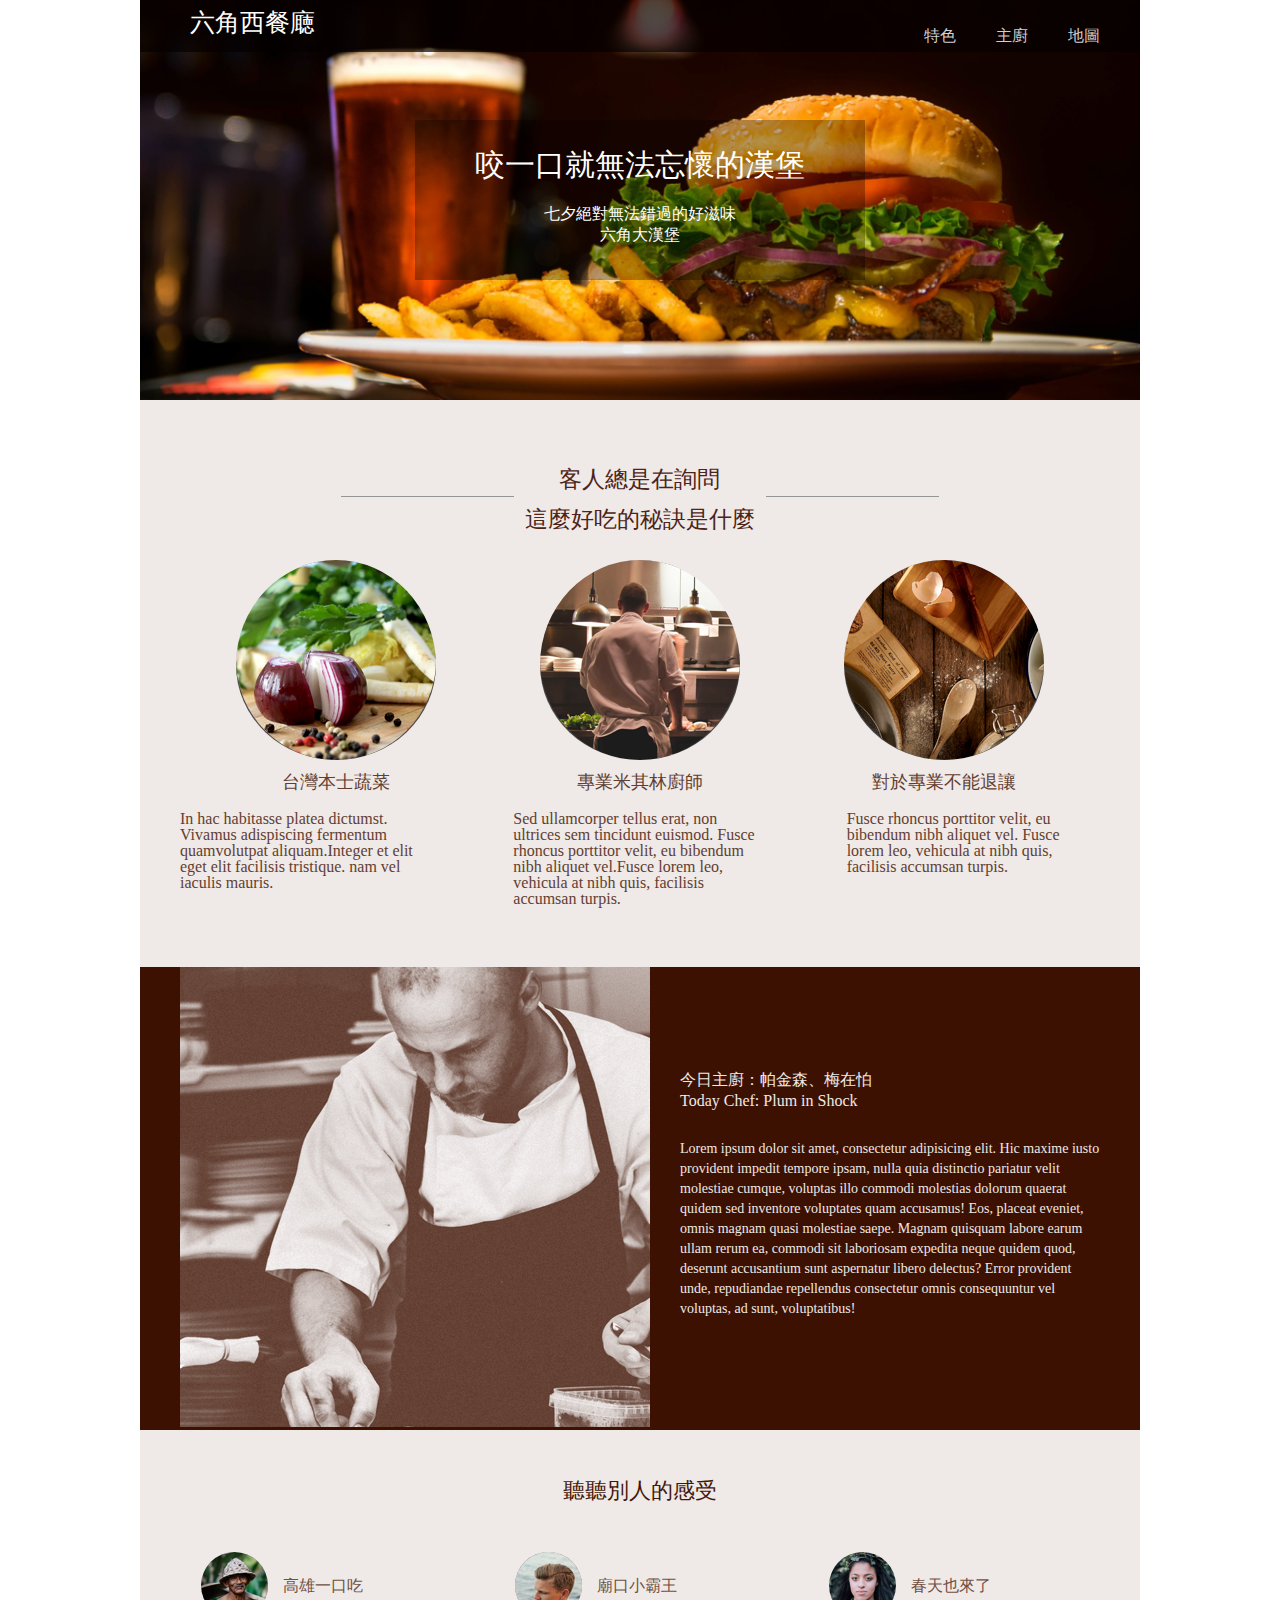
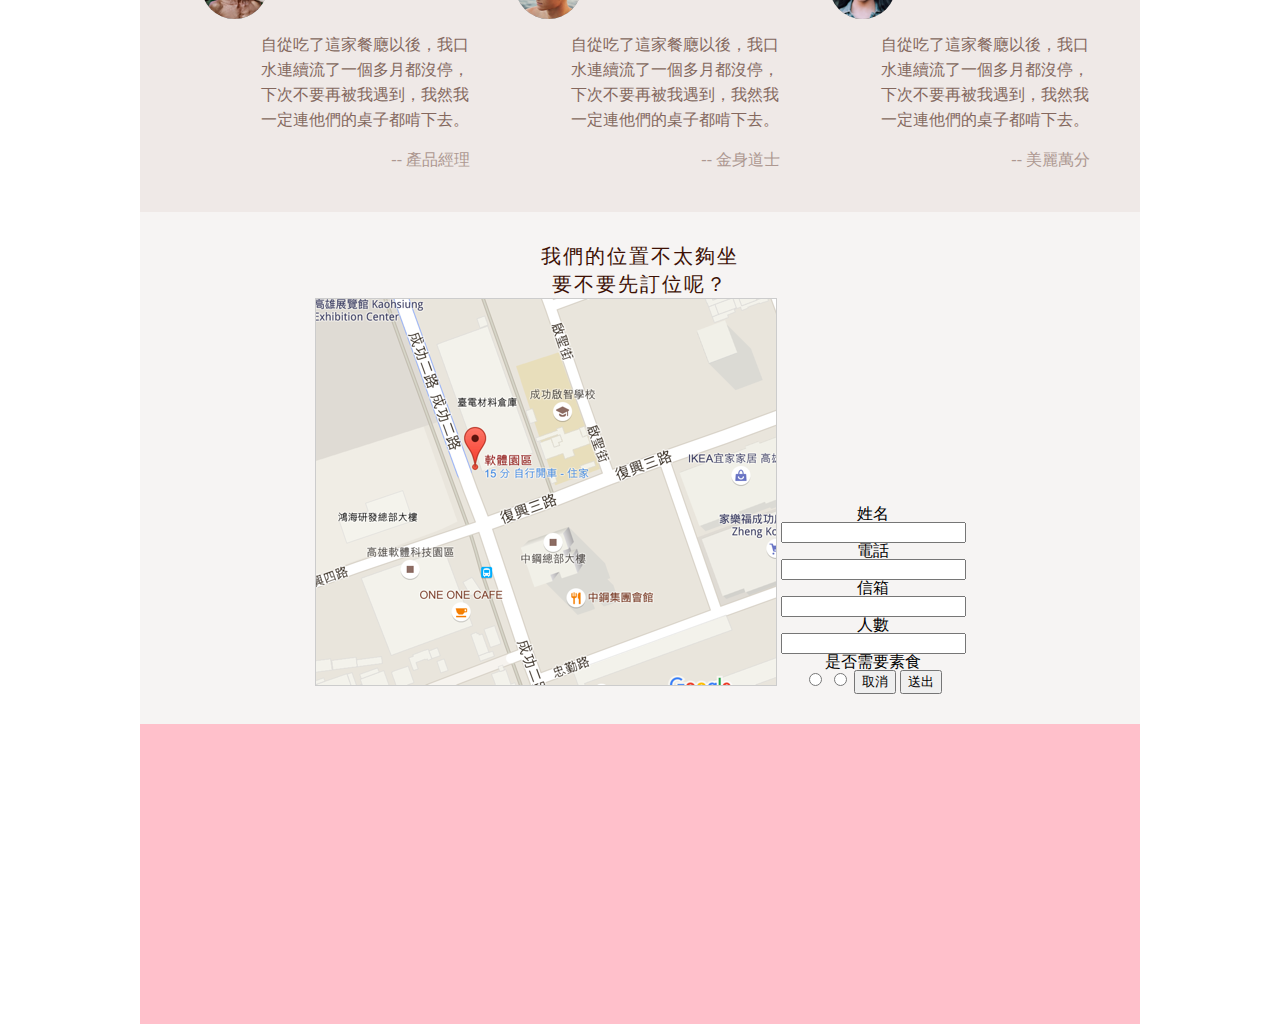
==== index.html @ 2ce4f066 ""index 80%"" ====
<!DOCTYPE html>
<html lang="en">
<head>
    <meta charset="UTF-8">
    <meta name="viewport" content="width=device-width, initial-scale=1.0">
    <meta http-equiv="X-UA-Compatible" content="ie=edge">
    <title>六角西餐廳</title>
    <link rel="stylesheet" href="css/style.css">
</head>
<body>
    <div class="wrap">
        <!--header-->
        <div class="header">
            <div class="topbar">
                <a class='logo' href="index.html">
                    六角西餐廰
                    <!--<img src="imgs/logo_w.png" alt="">-->
                    </a>
                <ul>
                    <li><a href="">特色</a></li>
                     <li><a href="">主廚</a></li>
                     <li><a href="">地圖</a></li>
                 </ul>
            </div>
            <img src="imgs/header_desktop.png" alt="">
            <div class="slogan">
                <h1>咬一口就無法忘懷的漢堡</h1>
                <br>
                <p>七夕絕對無法錯過的好滋味</p>
                <p>六角大漢堡</p>
            </div>
        </div>
        <!--features-->
        <div class="features">
        <div class="outside">
            <span class="border"></span>
            <span class="border title">
            <h2>客人總是在詢問<br>這麼好吃的秘訣是什麼</h2>
            </span>
            <span class="border"></span>
        </div>
            <div id="pics">
                <span class="pics">
                    <img src="imgs/feature_1.png" alt="">
                    <h3>台灣本士蔬菜</h3>
                </span>
                <span class="pics">
                    <img src="imgs/feature_2.png" alt="">
                    <h3>專業米其林廚師</h3> 
                </span>
                <span class="pics">
                    <img src="imgs/feature_3.png" alt="">
                    <h3>對於專業不能退讓</h3>
                </span>                                 
            </div>
            <span class="point">
                           <p>In hac habitasse platea dictumst.
                Vivamus adispiscing fermentum
                quamvolutpat aliquam.Integer et
                elit eget elit facilisis tristique. nam
                vel iaculis mauris.</p>
            </span>
            
            <span class="point">
                 <p>Sed ullamcorper tellus erat, non
                    ultrices sem tincidunt euismod.
                    Fusce rhoncus porttitor velit, eu
                    bibendum nibh aliquet vel.Fusce
                    lorem leo, vehicula at nibh quis,
                    facilisis accumsan turpis.</p>
            </span>
            
            <span class="point">
                <p>Fusce rhoncus porttitor velit, eu
                    bibendum nibh aliquet vel. Fusce
                    lorem leo, vehicula at nibh quis,
                    facilisis accumsan turpis.</p>
            </span>
        </div>
        <!--chef-->
        <div class="chef">
            <span class="pic">
                <img src="imgs/main_chef_brown.png" alt="">
            </span>
            <span class="text">
                <h3>今日主廚：帕金森、梅在怕</h3>
                <div>Today Chef: Plum in Shock</div>
                <p>Lorem ipsum dolor sit amet, consectetur adipisicing elit. Hic maxime iusto provident impedit tempore ipsam, nulla quia distinctio pariatur velit molestiae cumque, voluptas illo commodi molestias dolorum quaerat quidem sed inventore voluptates quam accusamus! Eos, placeat eveniet, omnis magnam quasi molestiae saepe. Magnam quisquam labore earum ullam rerum ea, commodi sit laboriosam expedita neque quidem quod, deserunt accusantium sunt aspernatur libero delectus? Error provident unde, repudiandae repellendus consectetur omnis consequuntur vel voluptas, ad sunt, voluptatibus!</p>
            </span>
        </div>
        <!--listen-->
        <div class="listen">
            <h3>聽聽別人的感受</h3>
            <span class="pics">
                <img src="imgs/avatar_1.png" alt="">
                <p>高雄一口吃</p>
            </span>
            <span class="pics">
                <img src="imgs/avatar_2.png" alt="">
                <p>廟口小霸王</p>
            </span>
            <span class="pics">
                <img src="imgs/avatar_3.png" alt="">
                <p>春天也來了</p>
            </span>
            <span class="text">
                自從吃了這家餐廰以後，我口水連續流了一個多月都沒停，下次不要再被我遇到，我然我一定連他們的桌子都啃下去。
                <p>-- 美麗萬分</p>
            </span>
            <span class="text">
                自從吃了這家餐廰以後，我口水連續流了一個多月都沒停，下次不要再被我遇到，我然我一定連他們的桌子都啃下去。
                <p>-- 金身道士</p>
            </span>
            <span class="text">
                自從吃了這家餐廰以後，我口水連續流了一個多月都沒停，下次不要再被我遇到，我然我一定連他們的桌子都啃下去。                
                <p>-- 產品經理</p>
            </span>
        </div>
        <!--info-->
        <div class="location">
            <h3>我們的位置不太夠坐<br>要不要先訂位呢？</h3>
            <span class="map">
                <img src="imgs/Map.png" alt="">
            </span>
            <span class="form">
                <form action="">
                    <p>姓名</p>
                    <input type="text" name="" id="">
                    <p>電話</p>
                    <input type="text" name="" id="">
                    <p>信箱</p>
                    <input type="text" name="" id="">
                    <p>人數</p>
                    <input type="text" name="" id="">
                    <p>是否需要素食</p>
                    <input type="radio" value="是">                                                            
                    <input type="radio" value="否">   
                    <input type="submit" value="取消">                                                                             
                    <input type="submit" value="送出">                                                         
                </form>
            </span>
        </div>
        <!--footer-->
        <div class="footer">

        </div>
    </div>
</body>
</html>
---- css/style.css ----
/* line 5, ../../../../../../Library/Ruby/Gems/2.0.0/gems/compass-core-1.1.0.alpha.3/stylesheets/compass/reset/_utilities.scss */
html, body, div, span, applet, object, iframe,
h1, h2, h3, h4, h5, h6, p, blockquote, pre,
a, abbr, acronym, address, big, cite, code,
del, dfn, em, img, ins, kbd, q, s, samp,
small, strike, strong, sub, sup, tt, var,
b, u, i, center,
dl, dt, dd, ol, ul, li,
fieldset, form, label, legend,
table, caption, tbody, tfoot, thead, tr, th, td,
article, aside, canvas, details, embed,
figure, figcaption, footer, header, hgroup,
menu, nav, output, ruby, section, summary,
time, mark, audio, video {
  margin: 0;
  padding: 0;
  border: 0;
  font: inherit;
  font-size: 100%;
  vertical-align: baseline;
}

/* line 22, ../../../../../../Library/Ruby/Gems/2.0.0/gems/compass-core-1.1.0.alpha.3/stylesheets/compass/reset/_utilities.scss */
html {
  line-height: 1;
}

/* line 24, ../../../../../../Library/Ruby/Gems/2.0.0/gems/compass-core-1.1.0.alpha.3/stylesheets/compass/reset/_utilities.scss */
ol, ul {
  list-style: none;
}

/* line 26, ../../../../../../Library/Ruby/Gems/2.0.0/gems/compass-core-1.1.0.alpha.3/stylesheets/compass/reset/_utilities.scss */
table {
  border-collapse: collapse;
  border-spacing: 0;
}

/* line 28, ../../../../../../Library/Ruby/Gems/2.0.0/gems/compass-core-1.1.0.alpha.3/stylesheets/compass/reset/_utilities.scss */
caption, th, td {
  text-align: left;
  font-weight: normal;
  vertical-align: middle;
}

/* line 30, ../../../../../../Library/Ruby/Gems/2.0.0/gems/compass-core-1.1.0.alpha.3/stylesheets/compass/reset/_utilities.scss */
q, blockquote {
  quotes: none;
}
/* line 103, ../../../../../../Library/Ruby/Gems/2.0.0/gems/compass-core-1.1.0.alpha.3/stylesheets/compass/reset/_utilities.scss */
q:before, q:after, blockquote:before, blockquote:after {
  content: "";
  content: none;
}

/* line 32, ../../../../../../Library/Ruby/Gems/2.0.0/gems/compass-core-1.1.0.alpha.3/stylesheets/compass/reset/_utilities.scss */
a img {
  border: none;
}

/* line 116, ../../../../../../Library/Ruby/Gems/2.0.0/gems/compass-core-1.1.0.alpha.3/stylesheets/compass/reset/_utilities.scss */
article, aside, details, figcaption, figure, footer, header, hgroup, main, menu, nav, section, summary {
  display: block;
}

/* line 14, ../scss/style.scss */
* {
  -webkit-box-sizing: border-box;
  -moz-box-sizing: border-box;
  box-sizing: border-box;
}

/* line 20, ../scss/style.scss */
a {
  text-decoration: none;
}

/* line 24, ../scss/style.scss */
.wrap {
  max-width: 1000px;
  height: 100%;
  margin: 0 auto;
}

/* line 30, ../scss/style.scss */
.header {
  display: block;
  position: relative;
  max-width: 100%;
  max-height: 400px;
  background: black;
  margin: 0 auto;
}
/* line 37, ../scss/style.scss */
.header img {
  max-width: 100%;
  max-height: 100%;
}
/* line 41, ../scss/style.scss */
.header .topbar {
  position: absolute;
  width: 100%;
  height: 52px;
  background: RGBA(6, 0, 0, 0.7);
}
/* line 47, ../scss/style.scss */
.header .logo {
  display: inline-block;
  color: white;
  font-size: 25px;
  padding-top: 10px;
  padding-left: 50px;
}
/* line 54, ../scss/style.scss */
.header .slogan {
  text-align: center;
  position: absolute;
  width: 45%;
  height: 40%;
  top: 0;
  right: 0;
  bottom: 0;
  left: 0;
  margin: auto;
  background: RGBA(6, 0, 0, 0.3);
  color: white;
}
/* line 66, ../scss/style.scss */
.header .slogan h1 {
  padding-top: 30px;
  padding-bottom: 10px;
  font-size: 30px;
}
/* line 71, ../scss/style.scss */
.header .slogan p {
  padding-bottom: 5px;
}
/* line 75, ../scss/style.scss */
.header ul {
  float: right;
}
/* line 77, ../scss/style.scss */
.header ul li {
  float: left;
  line-height: 52px;
  padding-top: 10px;
  padding-right: 40px;
}
/* line 82, ../scss/style.scss */
.header ul li a {
  color: RGBA(208, 207, 207, 1);
}
/* line 84, ../scss/style.scss */
.header ul li a:hover {
  transition: color 0.4s;
  color: white;
}

/* line 93, ../scss/style.scss */
.features {
  display: block;
  background: RGBA(239, 233, 231, 1);
  max-width: 1000px;
  width: 100%;
  padding: 10px 0;
  text-align: center;
  *zoom: 1;
}
/* line 101, ../scss/style.scss */
.features .outside {
  max-width: 100%;
  display: block;
}
/* line 105, ../scss/style.scss */
.features .border {
  display: inline-block;
  width: 17.3333%;
  border-bottom: solid 1px RGBA(148, 149, 149, 1);
  text-align: center;
  margin-bottom: 30px;
}
/* line 112, ../scss/style.scss */
.features .title {
  width: 24.3333%;
  border: solid 0px red;
  height: 30%;
  padding-top: 50px;
  margin-bottom: 0;
}
/* line 119, ../scss/style.scss */
.features h2 {
  line-height: 40px;
  font-size: 23px;
  color: RGBA(77, 36, 23, 1);
}
/* line 124, ../scss/style.scss */
.features #pics {
  display: inline-block;
  max-width: 100%;
  width: 100%;
  padding: 20px 0;
}
/* line 130, ../scss/style.scss */
.features .pics {
  display: inline-block;
  max-width: calc(100%/3);
  margin: 0 50px;
  font-size: 18px;
  color: RGBA(98, 62, 49, 1);
}
/* line 137, ../scss/style.scss */
.features .pics img {
  -webkit-border-radius: 100%;
  -moz-border-radius: 100%;
  border-radius: 100%;
  padding-bottom: 10px;
}
/* line 4, ../scss/style.scss */
.features:after, .features:before {
  content: "";
  display: table;
}
/* line 8, ../scss/style.scss */
.features:after {
  clear: both;
}
/* line 145, ../scss/style.scss */
.features .point {
  max-width: calc(100%/3);
  padding: 0 4%;
  float: left;
  color: RGBA(98, 62, 49, 1);
  text-align: left;
  margin-bottom: 50px;
}

/* line 155, ../scss/style.scss */
.chef {
  background: RGBA(61, 17, 1, 1);
  max-width: 100%;
}
/* line 159, ../scss/style.scss */
.chef .pic {
  display: inline-block;
  max-width: 50%;
}
/* line 162, ../scss/style.scss */
.chef .pic img {
  margin-left: 40px;
}
/* line 166, ../scss/style.scss */
.chef .text {
  color: RGBA(239, 233, 231, 1);
  float: right;
  max-width: 50%;
  padding: 100px 40px;
}
/* line 171, ../scss/style.scss */
.chef .text h3 {
  padding: 5px 0;
}
/* line 174, ../scss/style.scss */
.chef .text div {
  font-size: 16px;
  padding-bottom: 30px;
}
/* line 178, ../scss/style.scss */
.chef .text p {
  font-size: 14px;
  line-height: 20px;
}

/* line 184, ../scss/style.scss */
.listen {
  background-color: RGBA(239, 233, 231, 1);
  max-width: 100%;
  width: 100%;
  text-align: center;
  *zoom: 1;
}
/* line 189, ../scss/style.scss */
.listen h3 {
  color: RGBA(66, 23, 7, 1);
  font-size: 22px;
  text-align: center;
  padding: 50px 0;
}
/* line 195, ../scss/style.scss */
.listen .pics {
  display: inline-block;
  width: calc(93%/3);
  max-width: 100%;
  color: RGBA(112, 80, 68, 1);
  position: relative;
  text-align: left;
  padding-left: 30px;
}
/* line 203, ../scss/style.scss */
.listen .pics img {
  -webkit-border-radius: 100%;
  -moz-border-radius: 100%;
  border-radius: 100%;
}
/* line 208, ../scss/style.scss */
.listen .pics p {
  position: absolute;
  display: inline-block;
  line-height: 67px;
  padding-left: 15px;
}
/* line 4, ../scss/style.scss */
.listen:after, .listen:before {
  content: "";
  display: table;
}
/* line 8, ../scss/style.scss */
.listen:after {
  clear: both;
}
/* line 216, ../scss/style.scss */
.listen .text {
  max-width: calc(93%/3);
  padding: 0 5%;
  margin: 10px 0;
  float: right;
  line-height: 25px;
  color: RGBA(132, 104, 94, 1);
}
/* line 224, ../scss/style.scss */
.listen .text p {
  color: RGBA(173, 152, 145, 1);
  margin: 15px 0 30px 0;
  text-align: right;
}

/* line 231, ../scss/style.scss */
.location {
  text-align: center;
  background: RGBA(246, 244, 243, 1);
  max-width: 100%;
  width: 100%;
  padding: 30px 0;
}
/* line 237, ../scss/style.scss */
.location h3 {
  font-size: 20px;
  color: RGBA(61, 17, 5, 1);
  line-height: 28px;
  text-align: center;
  letter-spacing: 2px;
}
/* line 244, ../scss/style.scss */
.location span {
  max-width: calc(98%/2);
  display: inline-block;
}
/* line 251, ../scss/style.scss */
.location .form input[type="text"] {
  width: 100%;
}

/* line 256, ../scss/style.scss */
.footer {
  background: pink;
  max-width: 100%;
  height: 300px;
}
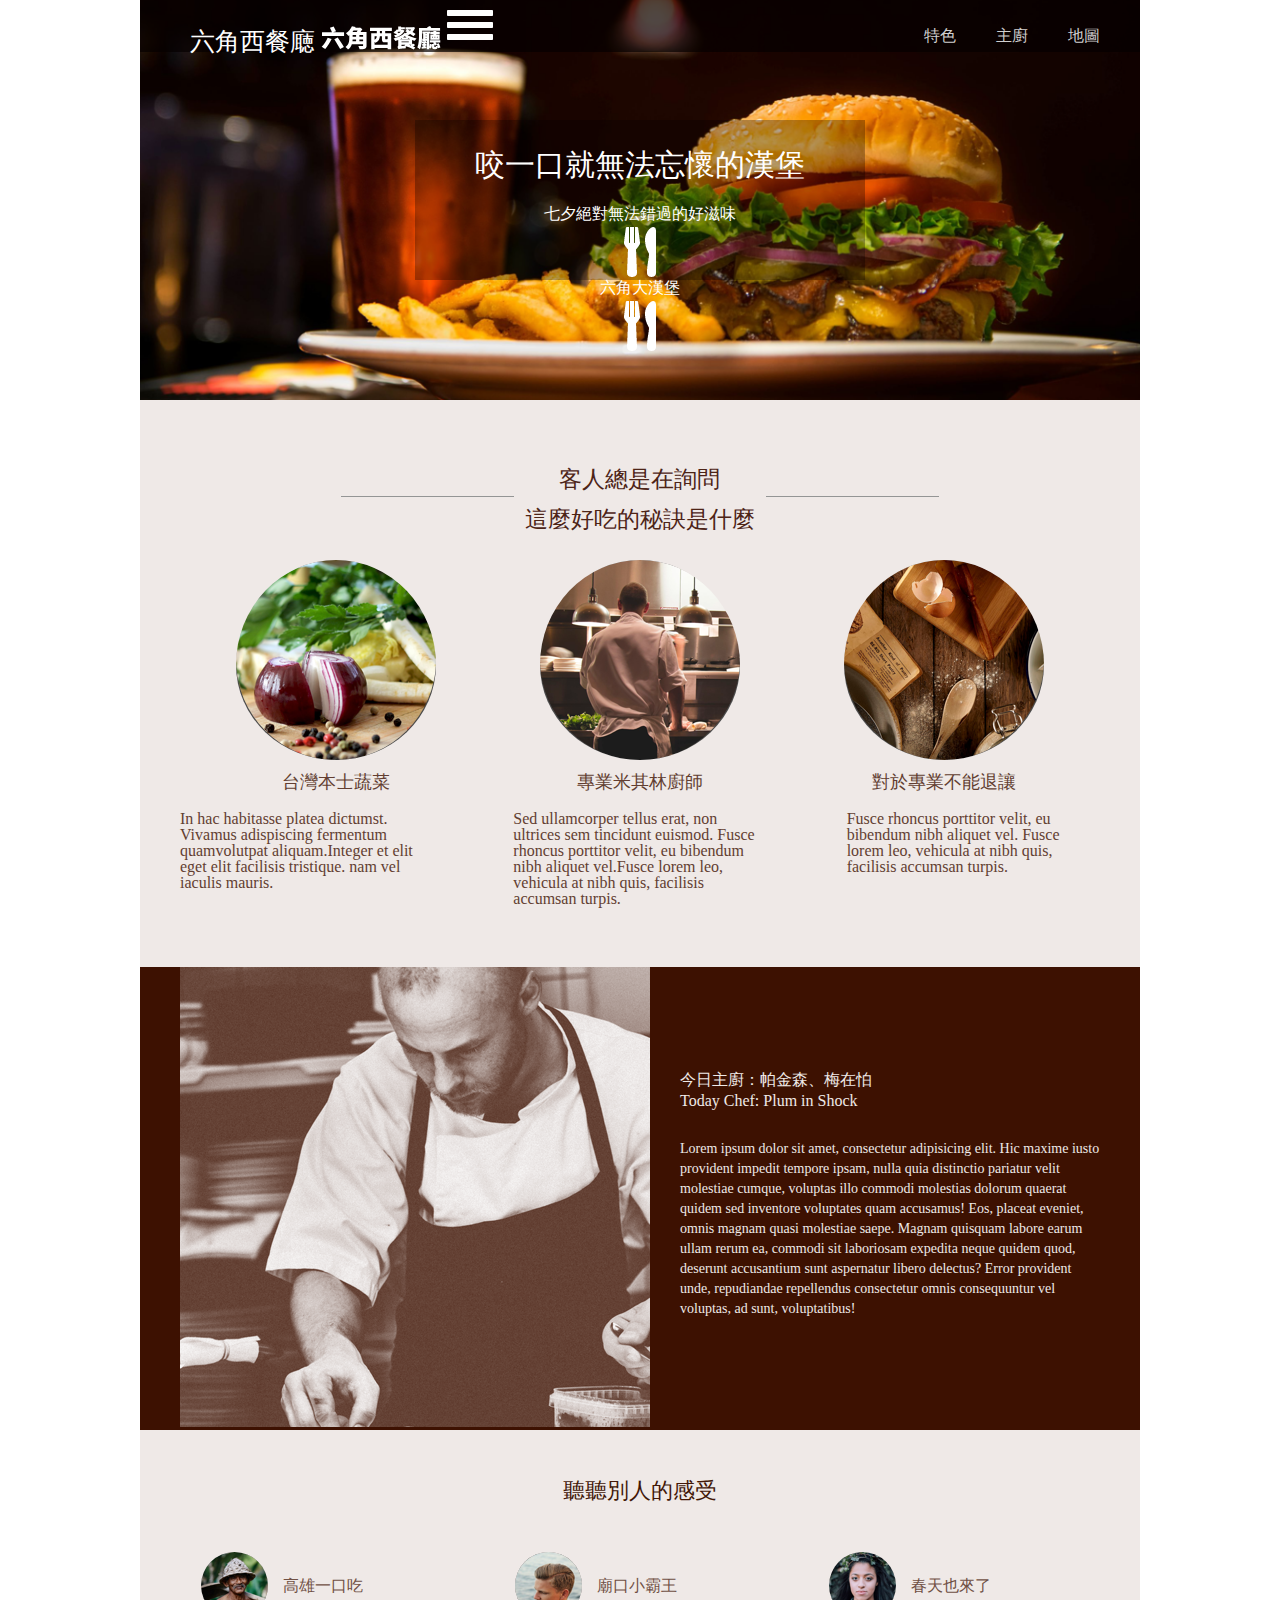
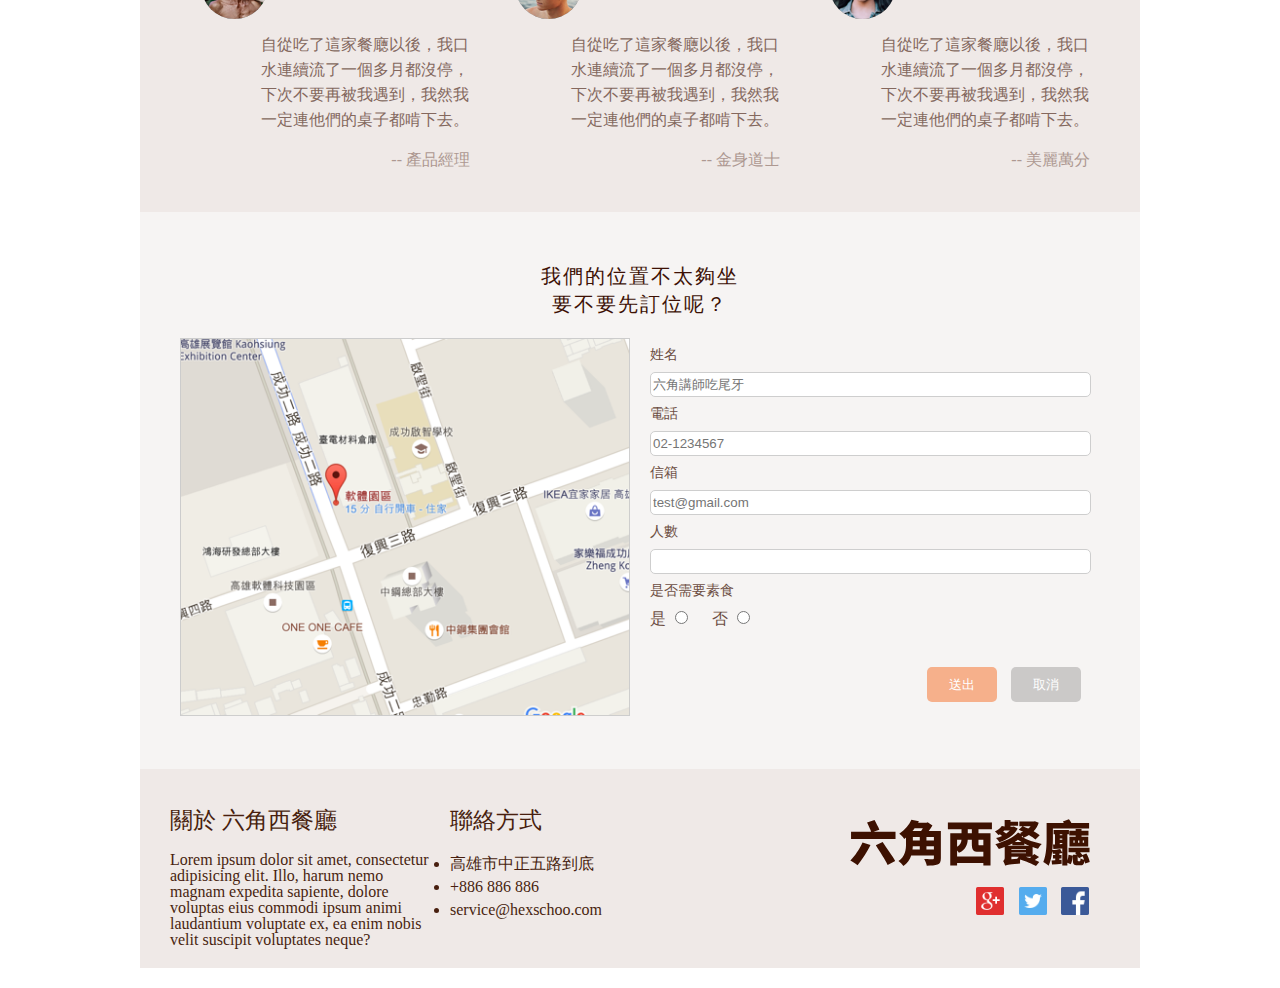
==== commit 81ccdbfc: "update" ====
--- a/index.html
+++ b/index.html
@@ -14,20 +14,23 @@
             <div class="topbar">
                 <a class='logo' href="index.html">
                     六角西餐廰
-                    <!--<img src="imgs/logo_w.png" alt="">-->
+                    <img src="imgs/logo_w(null).svg" alt="">
                     </a>
                 <ul>
                     <li><a href="">特色</a></li>
                      <li><a href="">主廚</a></li>
                      <li><a href="">地圖</a></li>
                  </ul>
+                 <img src="imgs/content.png" id="content" alt="">
             </div>
             <img src="imgs/header_desktop.png" alt="">
             <div class="slogan">
                 <h1>咬一口就無法忘懷的漢堡</h1>
                 <br>
                 <p>七夕絕對無法錯過的好滋味</p>
+                <img class="fork"src="imgs/fork.png" alt="">
                 <p>六角大漢堡</p>
+                <img class="fork" src="imgs/fork.png" alt="">                
             </div>
         </div>
         <!--features-->
@@ -125,24 +128,46 @@
             <span class="form">
                 <form action="">
                     <p>姓名</p>
-                    <input type="text" name="" id="">
+                    <input type="text" name="" id="" placeholder="六角講師吃尾牙">
                     <p>電話</p>
-                    <input type="text" name="" id="">
+                    <input type="text" name="" id="" placeholder="02-1234567">
                     <p>信箱</p>
-                    <input type="text" name="" id="">
+                    <input type="text" name="" id="" placeholder="test@gmail.com">
                     <p>人數</p>
                     <input type="text" name="" id="">
                     <p>是否需要素食</p>
-                    <input type="radio" value="是">                                                            
-                    <input type="radio" value="否">   
-                    <input type="submit" value="取消">                                                                             
-                    <input type="submit" value="送出">                                                         
+                    <label for="radio">是</label>                                                                              
+                    <input type="radio" value="1">  
+                    <label for="radio">否</label>                                                                              
+                    <input type="radio" value="0">
+                    <br>
+                    <div>
+                        <input type="submit" class="orange" value="送出">                                                                             
+                        <input type="submit" class="gray" value="取消"> 
+                    </div>                                                        
                 </form>
             </span>
         </div>
         <!--footer-->
         <div class="footer">
-
+            <span id="about">
+                <h3>關於 六角西餐廳</h3>
+                Lorem ipsum dolor sit amet, consectetur adipisicing elit. Illo, harum nemo magnam expedita sapiente, dolore voluptas eius commodi ipsum animi laudantium voluptate ex, ea enim nobis velit suscipit voluptates neque?                
+            </span>
+            <span id="contact">
+                <h3>聯絡方式</h3>    
+                <ul>
+                    <li>高雄市中正五路到底</li>
+                    <li>+886 886 886</li>
+                    <li>service@hexschoo.com</li>
+                </ul>            
+            </span>
+            <span id="f_logo">
+                <img class="f_logo" src="imgs/logo_l@svg.svg" alt="">
+                <img id="google" src="imgs/google.png" alt="">                
+                <img id="twitter" src="imgs/twitter.png" alt="">
+                <img id="facebook" src="imgs/facebook.png" alt="">                
+            </span>
         </div>
     </div>
 </body>
--- a/css/style.css
+++ b/css/style.css
@@ -100,7 +100,7 @@
 .header .topbar {
   position: absolute;
   width: 100%;
-  height: 52px;
+  max-height: 52px;
   background: RGBA(6, 0, 0, 0.7);
 }
 /* line 47, ../scss/style.scss */
@@ -116,7 +116,7 @@
   text-align: center;
   position: absolute;
   width: 45%;
-  height: 40%;
+  max-height: 40%;
   top: 0;
   right: 0;
   bottom: 0;
@@ -135,28 +135,58 @@
 .header .slogan p {
   padding-bottom: 5px;
 }
-/* line 75, ../scss/style.scss */
+/* line 74, ../scss/style.scss */
+.header .slogan .fork {
+  display: inline-block;
+  max-width: 100%;
+}
+/* line 79, ../scss/style.scss */
 .header ul {
   float: right;
 }
-/* line 77, ../scss/style.scss */
+/* line 81, ../scss/style.scss */
 .header ul li {
   float: left;
   line-height: 52px;
   padding-top: 10px;
   padding-right: 40px;
 }
-/* line 82, ../scss/style.scss */
+/* line 86, ../scss/style.scss */
 .header ul li a {
   color: RGBA(208, 207, 207, 1);
 }
-/* line 84, ../scss/style.scss */
+/* line 88, ../scss/style.scss */
 .header ul li a:hover {
   transition: color 0.4s;
   color: white;
 }
 
-/* line 93, ../scss/style.scss */
+@media (max-width: 767px) {
+  /* line 100, ../scss/style.scss */
+  .header .slogan p {
+    display: none;
+  }
+  /* line 103, ../scss/style.scss */
+  .header .slogan h1 {
+    font-size: 28px;
+  }
+}
+@media (max-width: 500px) {
+  /* line 112, ../scss/style.scss */
+  .header .slogan {
+    display: none;
+  }
+  /* line 115, ../scss/style.scss */
+  .header .logo {
+    padding-left: 5px;
+  }
+  /* line 118, ../scss/style.scss */
+  .header ul {
+    display: none;
+    overflow: hidden;
+  }
+}
+/* line 126, ../scss/style.scss */
 .features {
   display: block;
   background: RGBA(239, 233, 231, 1);
@@ -166,12 +196,12 @@
   text-align: center;
   *zoom: 1;
 }
-/* line 101, ../scss/style.scss */
+/* line 134, ../scss/style.scss */
 .features .outside {
   max-width: 100%;
   display: block;
 }
-/* line 105, ../scss/style.scss */
+/* line 138, ../scss/style.scss */
 .features .border {
   display: inline-block;
   width: 17.3333%;
@@ -179,7 +209,7 @@
   text-align: center;
   margin-bottom: 30px;
 }
-/* line 112, ../scss/style.scss */
+/* line 145, ../scss/style.scss */
 .features .title {
   width: 24.3333%;
   border: solid 0px red;
@@ -187,20 +217,20 @@
   padding-top: 50px;
   margin-bottom: 0;
 }
-/* line 119, ../scss/style.scss */
+/* line 152, ../scss/style.scss */
 .features h2 {
   line-height: 40px;
   font-size: 23px;
   color: RGBA(77, 36, 23, 1);
 }
-/* line 124, ../scss/style.scss */
+/* line 157, ../scss/style.scss */
 .features #pics {
   display: inline-block;
   max-width: 100%;
   width: 100%;
   padding: 20px 0;
 }
-/* line 130, ../scss/style.scss */
+/* line 163, ../scss/style.scss */
 .features .pics {
   display: inline-block;
   max-width: calc(100%/3);
@@ -208,7 +238,7 @@
   font-size: 18px;
   color: RGBA(98, 62, 49, 1);
 }
-/* line 137, ../scss/style.scss */
+/* line 170, ../scss/style.scss */
 .features .pics img {
   -webkit-border-radius: 100%;
   -moz-border-radius: 100%;
@@ -224,7 +254,7 @@
 .features:after {
   clear: both;
 }
-/* line 145, ../scss/style.scss */
+/* line 178, ../scss/style.scss */
 .features .point {
   max-width: calc(100%/3);
   padding: 0 4%;
@@ -234,43 +264,43 @@
   margin-bottom: 50px;
 }
 
-/* line 155, ../scss/style.scss */
+/* line 188, ../scss/style.scss */
 .chef {
   background: RGBA(61, 17, 1, 1);
   max-width: 100%;
 }
-/* line 159, ../scss/style.scss */
+/* line 192, ../scss/style.scss */
 .chef .pic {
   display: inline-block;
   max-width: 50%;
 }
-/* line 162, ../scss/style.scss */
+/* line 195, ../scss/style.scss */
 .chef .pic img {
   margin-left: 40px;
 }
-/* line 166, ../scss/style.scss */
+/* line 199, ../scss/style.scss */
 .chef .text {
   color: RGBA(239, 233, 231, 1);
   float: right;
   max-width: 50%;
   padding: 100px 40px;
 }
-/* line 171, ../scss/style.scss */
+/* line 204, ../scss/style.scss */
 .chef .text h3 {
   padding: 5px 0;
 }
-/* line 174, ../scss/style.scss */
+/* line 207, ../scss/style.scss */
 .chef .text div {
   font-size: 16px;
   padding-bottom: 30px;
 }
-/* line 178, ../scss/style.scss */
+/* line 211, ../scss/style.scss */
 .chef .text p {
   font-size: 14px;
   line-height: 20px;
 }
 
-/* line 184, ../scss/style.scss */
+/* line 217, ../scss/style.scss */
 .listen {
   background-color: RGBA(239, 233, 231, 1);
   max-width: 100%;
@@ -278,14 +308,14 @@
   text-align: center;
   *zoom: 1;
 }
-/* line 189, ../scss/style.scss */
+/* line 222, ../scss/style.scss */
 .listen h3 {
   color: RGBA(66, 23, 7, 1);
   font-size: 22px;
   text-align: center;
   padding: 50px 0;
 }
-/* line 195, ../scss/style.scss */
+/* line 228, ../scss/style.scss */
 .listen .pics {
   display: inline-block;
   width: calc(93%/3);
@@ -295,13 +325,13 @@
   text-align: left;
   padding-left: 30px;
 }
-/* line 203, ../scss/style.scss */
+/* line 236, ../scss/style.scss */
 .listen .pics img {
   -webkit-border-radius: 100%;
   -moz-border-radius: 100%;
   border-radius: 100%;
 }
-/* line 208, ../scss/style.scss */
+/* line 241, ../scss/style.scss */
 .listen .pics p {
   position: absolute;
   display: inline-block;
@@ -317,7 +347,7 @@
 .listen:after {
   clear: both;
 }
-/* line 216, ../scss/style.scss */
+/* line 249, ../scss/style.scss */
 .listen .text {
   max-width: calc(93%/3);
   padding: 0 5%;
@@ -326,42 +356,184 @@
   line-height: 25px;
   color: RGBA(132, 104, 94, 1);
 }
-/* line 224, ../scss/style.scss */
+/* line 257, ../scss/style.scss */
 .listen .text p {
   color: RGBA(173, 152, 145, 1);
   margin: 15px 0 30px 0;
   text-align: right;
 }
 
-/* line 231, ../scss/style.scss */
+/* line 264, ../scss/style.scss */
 .location {
   text-align: center;
   background: RGBA(246, 244, 243, 1);
-  max-width: 100%;
+  max-width: 1000px;
   width: 100%;
-  padding: 30px 0;
-}
-/* line 237, ../scss/style.scss */
+  padding: 50px 0;
+}
+/* line 270, ../scss/style.scss */
 .location h3 {
   font-size: 20px;
   color: RGBA(61, 17, 5, 1);
   line-height: 28px;
   text-align: center;
   letter-spacing: 2px;
-}
-/* line 244, ../scss/style.scss */
+  padding-bottom: 20px;
+}
+/* line 278, ../scss/style.scss */
 .location span {
   max-width: calc(98%/2);
   display: inline-block;
-}
-/* line 251, ../scss/style.scss */
+  *zoom: 1;
+}
+/* line 4, ../scss/style.scss */
+.location span:after, .location span:before {
+  content: "";
+  display: table;
+}
+/* line 8, ../scss/style.scss */
+.location span:after {
+  clear: both;
+}
+/* line 283, ../scss/style.scss */
+.location img {
+  max-width: 100%;
+  padding-left: 30px;
+  padding-right: 10px;
+}
+/* line 288, ../scss/style.scss */
+.location .form {
+  width: 90%;
+  text-align: left;
+  float: right;
+  color: RGBA(108, 77, 66, 1);
+}
+/* line 293, ../scss/style.scss */
+.location .form p {
+  padding: 10px 0;
+  font-size: 14px;
+}
+/* line 297, ../scss/style.scss */
 .location .form input[type="text"] {
-  width: 100%;
-}
-
-/* line 256, ../scss/style.scss */
+  display: block;
+  width: 90%;
+  height: 25px;
+  border: 1px solid RGBA(206, 206, 206, 1);
+  border-radius: 5px;
+}
+/* line 304, ../scss/style.scss */
+.location .form input[type="submit"] {
+  width: 70px;
+  height: 35px;
+  cursor: pointer;
+  margin-right: 10px;
+  margin-top: 40px;
+  color: white;
+  border: none;
+  border-radius: 5px;
+}
+/* line 315, ../scss/style.scss */
+.location .form input[type="radio"] {
+  margin-right: 20px;
+}
+/* line 318, ../scss/style.scss */
+.location .form .orange {
+  background-color: RGBA(245, 108, 35, 0.5);
+  margin-right: 50px;
+}
+/* line 321, ../scss/style.scss */
+.location .form .orange:hover {
+  transition: background-color 1s;
+  background-color: RGBA(245, 108, 35, 1);
+}
+/* line 326, ../scss/style.scss */
+.location .form .gray {
+  background-color: RGBA(160, 158, 158, 0.5);
+}
+/* line 328, ../scss/style.scss */
+.location .form .gray:hover {
+  transition: background-color 1s;
+  background-color: RGBA(160, 158, 158, 1);
+}
+/* line 333, ../scss/style.scss */
+.location .form div {
+  width: 90%;
+  text-align: right;
+}
+
+/* line 339, ../scss/style.scss */
 .footer {
-  background: pink;
-  max-width: 100%;
-  height: 300px;
-}
+  background: RGBA(239, 233, 231, 1);
+  max-width: 100%;
+  margin-bottom: 20px;
+  *zoom: 1;
+}
+/* line 4, ../scss/style.scss */
+.footer:after, .footer:before {
+  content: "";
+  display: table;
+}
+/* line 8, ../scss/style.scss */
+.footer:after {
+  clear: both;
+}
+/* line 344, ../scss/style.scss */
+.footer span {
+  color: RGBA(72, 31, 15, 1);
+  display: inline-block;
+  padding: 20px 10px;
+}
+/* line 349, ../scss/style.scss */
+.footer #about {
+  float: left;
+  width: 30%;
+  padding-left: 30px;
+}
+/* line 353, ../scss/style.scss */
+.footer #about h3 {
+  padding: 20px 0;
+  font-size: 23px;
+}
+/* line 358, ../scss/style.scss */
+.footer #contact {
+  float: left;
+  width: 17%;
+  line-height: 23px;
+}
+/* line 361, ../scss/style.scss */
+.footer #contact h3 {
+  padding: 20px 0;
+  font-size: 23px;
+}
+/* line 366, ../scss/style.scss */
+.footer #contact li {
+  list-style: disc;
+}
+/* line 370, ../scss/style.scss */
+.footer #f_logo {
+  float: right;
+  width: 30%;
+  font-size: 50px;
+  text-align: right;
+  padding-right: 50px;
+  padding-top: 50px;
+}
+/* line 377, ../scss/style.scss */
+.footer #f_logo h2 {
+  font-weight: 900;
+}
+/* line 380, ../scss/style.scss */
+.footer #f_logo .f_logo {
+  display: inline-block;
+  max-width: 100%;
+}
+/* line 384, ../scss/style.scss */
+.footer #f_logo #facebook, .footer #f_logo #twitter, .footer #f_logo #google {
+  width: 30px;
+  cursor: pointer;
+  border: solid 1px RGBA(239, 233, 231, 1);
+}
+/* line 389, ../scss/style.scss */
+.footer #f_logo #facebook:hover, .footer #f_logo #twitter:hover, .footer #f_logo #google:hover {
+  border: none;
+}
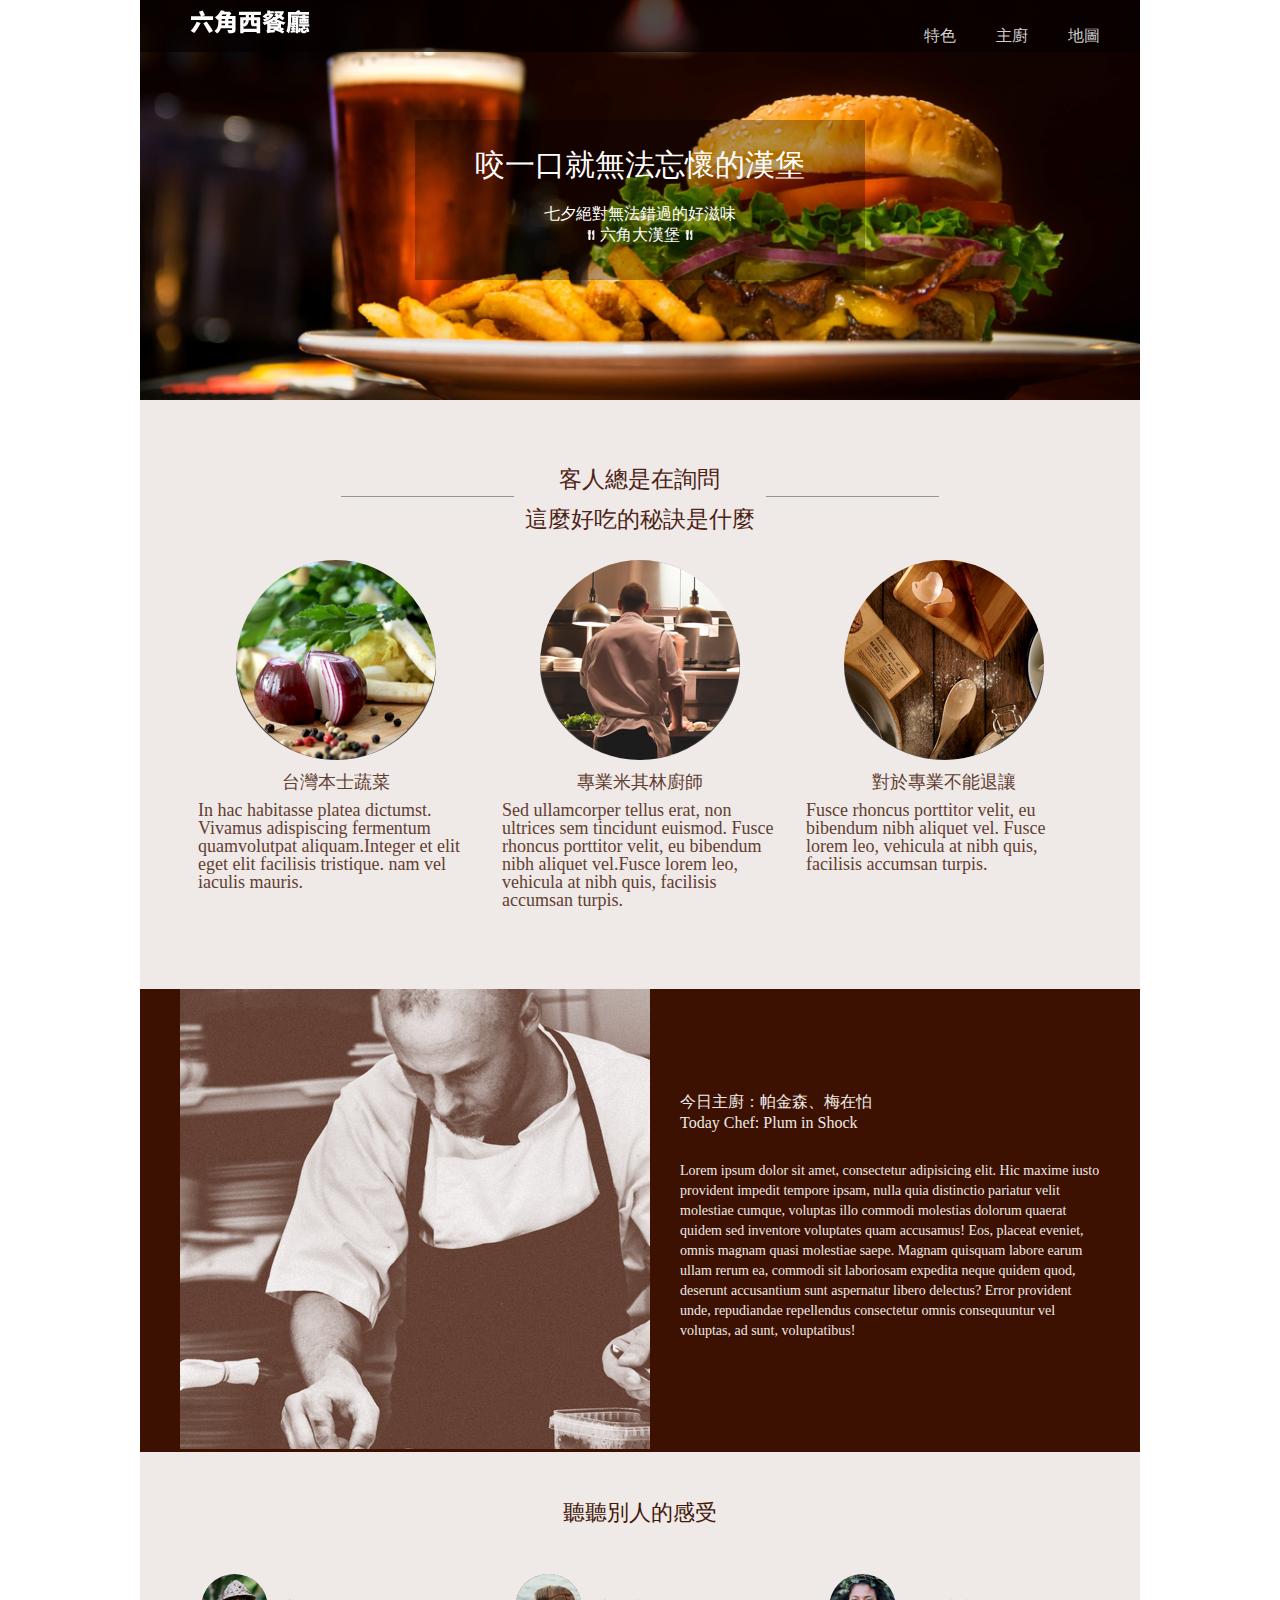
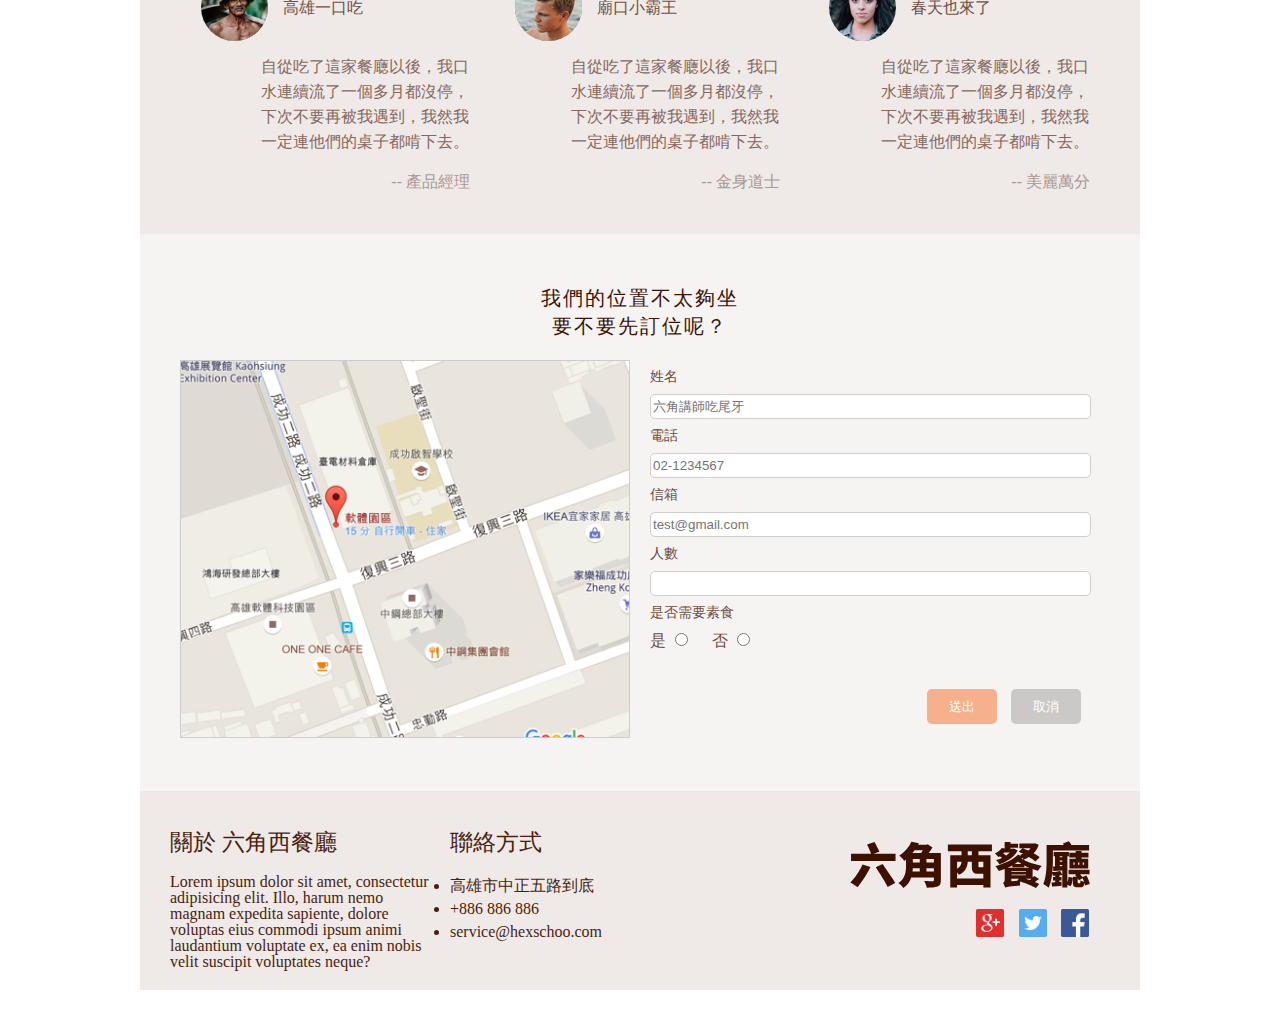
==== commit 34021009: "commit" ====
--- a/index.html
+++ b/index.html
@@ -13,23 +13,25 @@
         <div class="header">
             <div class="topbar">
                 <a class='logo' href="index.html">
-                    六角西餐廰
-                    <img src="imgs/logo_w(null).svg" alt="">
+                    <p>六角西餐廰</p>
+                        <img src="imgs/logo_w(null).svg" alt="">
                     </a>
                 <ul>
                     <li><a href="">特色</a></li>
                      <li><a href="">主廚</a></li>
                      <li><a href="">地圖</a></li>
                  </ul>
-                 <img src="imgs/content.png" id="content" alt="">
+                <img src="imgs/content.png" id="content"  alt="">                                        
             </div>
+            <div id="contentmain">
+            </div> 
             <img src="imgs/header_desktop.png" alt="">
             <div class="slogan">
                 <h1>咬一口就無法忘懷的漢堡</h1>
                 <br>
                 <p>七夕絕對無法錯過的好滋味</p>
                 <img class="fork"src="imgs/fork.png" alt="">
-                <p>六角大漢堡</p>
+                六角大漢堡
                 <img class="fork" src="imgs/fork.png" alt="">                
             </div>
         </div>
@@ -46,39 +48,42 @@
                 <span class="pics">
                     <img src="imgs/feature_1.png" alt="">
                     <h3>台灣本士蔬菜</h3>
+                    <p>In hac habitasse platea dictumst.
+                Vivamus adispiscing fermentum
+                quamvolutpat aliquam.Integer et
+                elit eget elit facilisis tristique. nam
+                vel iaculis mauris.</p>
                 </span>
                 <span class="pics">
                     <img src="imgs/feature_2.png" alt="">
                     <h3>專業米其林廚師</h3> 
-                </span>
-                <span class="pics">
-                    <img src="imgs/feature_3.png" alt="">
-                    <h3>對於專業不能退讓</h3>
-                </span>                                 
-            </div>
-            <span class="point">
-                           <p>In hac habitasse platea dictumst.
-                Vivamus adispiscing fermentum
-                quamvolutpat aliquam.Integer et
-                elit eget elit facilisis tristique. nam
-                vel iaculis mauris.</p>
-            </span>
-            
-            <span class="point">
-                 <p>Sed ullamcorper tellus erat, non
+                    <p>Sed ullamcorper tellus erat, non
                     ultrices sem tincidunt euismod.
                     Fusce rhoncus porttitor velit, eu
                     bibendum nibh aliquet vel.Fusce
                     lorem leo, vehicula at nibh quis,
                     facilisis accumsan turpis.</p>
+                </span>
+                <span class="pics">
+                    <img src="imgs/feature_3.png" alt="">
+                    <h3>對於專業不能退讓</h3>
+                      <p>Fusce rhoncus porttitor velit, eu
+                    bibendum nibh aliquet vel. Fusce
+                    lorem leo, vehicula at nibh quis,
+                    facilisis accumsan turpis.</p>
+                </span>                                 
+            </div>
+            <!--<span class="point">
+                           
             </span>
             
             <span class="point">
-                <p>Fusce rhoncus porttitor velit, eu
-                    bibendum nibh aliquet vel. Fusce
-                    lorem leo, vehicula at nibh quis,
-                    facilisis accumsan turpis.</p>
+                 
             </span>
+            
+            <span class="point">
+              
+            </span>-->
         </div>
         <!--chef-->
         <div class="chef">
@@ -170,5 +175,6 @@
             </span>
         </div>
     </div>
+    <script type="text/javascript" src="js/all.js"></script>
 </body>
 </html>--- a/css/style.css
+++ b/css/style.css
@@ -92,18 +92,23 @@
   margin: 0 auto;
 }
 /* line 37, ../scss/style.scss */
+.header #content {
+  display: none;
+  overflow: hidden;
+}
+/* line 41, ../scss/style.scss */
 .header img {
   max-width: 100%;
   max-height: 100%;
 }
-/* line 41, ../scss/style.scss */
+/* line 45, ../scss/style.scss */
 .header .topbar {
   position: absolute;
   width: 100%;
   max-height: 52px;
   background: RGBA(6, 0, 0, 0.7);
 }
-/* line 47, ../scss/style.scss */
+/* line 51, ../scss/style.scss */
 .header .logo {
   display: inline-block;
   color: white;
@@ -111,7 +116,14 @@
   padding-top: 10px;
   padding-left: 50px;
 }
-/* line 54, ../scss/style.scss */
+/* line 57, ../scss/style.scss */
+.header .logo p {
+  position: fixed;
+  text-indent: -9999px;
+  white-space: nowrap;
+  overflow: hidden;
+}
+/* line 64, ../scss/style.scss */
 .header .slogan {
   text-align: center;
   position: absolute;
@@ -125,83 +137,108 @@
   background: RGBA(6, 0, 0, 0.3);
   color: white;
 }
-/* line 66, ../scss/style.scss */
+/* line 76, ../scss/style.scss */
 .header .slogan h1 {
   padding-top: 30px;
   padding-bottom: 10px;
   font-size: 30px;
 }
-/* line 71, ../scss/style.scss */
+/* line 81, ../scss/style.scss */
 .header .slogan p {
   padding-bottom: 5px;
 }
-/* line 74, ../scss/style.scss */
+/* line 84, ../scss/style.scss */
 .header .slogan .fork {
   display: inline-block;
-  max-width: 100%;
-}
-/* line 79, ../scss/style.scss */
+  width: 10px;
+}
+/* line 89, ../scss/style.scss */
 .header ul {
   float: right;
 }
-/* line 81, ../scss/style.scss */
+/* line 91, ../scss/style.scss */
 .header ul li {
   float: left;
   line-height: 52px;
   padding-top: 10px;
   padding-right: 40px;
 }
-/* line 86, ../scss/style.scss */
+/* line 96, ../scss/style.scss */
 .header ul li a {
   color: RGBA(208, 207, 207, 1);
 }
-/* line 88, ../scss/style.scss */
+/* line 98, ../scss/style.scss */
 .header ul li a:hover {
   transition: color 0.4s;
   color: white;
 }
 
 @media (max-width: 767px) {
-  /* line 100, ../scss/style.scss */
+  /* line 109, ../scss/style.scss */
+  .header .slogan {
+    background: none;
+  }
+  /* line 111, ../scss/style.scss */
   .header .slogan p {
     display: none;
   }
-  /* line 103, ../scss/style.scss */
+  /* line 114, ../scss/style.scss */
   .header .slogan h1 {
-    font-size: 28px;
+    font-size: 19px;
   }
 }
 @media (max-width: 500px) {
-  /* line 112, ../scss/style.scss */
+  /* line 123, ../scss/style.scss */
   .header .slogan {
     display: none;
   }
-  /* line 115, ../scss/style.scss */
+  /* line 126, ../scss/style.scss */
   .header .logo {
     padding-left: 5px;
   }
-  /* line 118, ../scss/style.scss */
+  /* line 129, ../scss/style.scss */
   .header ul {
     display: none;
     overflow: hidden;
   }
-}
-/* line 126, ../scss/style.scss */
+  /* line 139, ../scss/style.scss */
+  .header #content {
+    display: inline-flex;
+    position: fixed;
+    right: 10px;
+    background-color: RGBA(6, 0, 0, 0.8);
+    margin-top: 8px;
+    max-height: 30px;
+    cursor: pointer;
+  }
+  /* line 150, ../scss/style.scss */
+  .header .contentshow {
+    transition: 2s background-color;
+    background-color: RGBA(6, 0, 0, 0.8);
+    height: 150px;
+    position: absolute;
+  }
+  /* line 158, ../scss/style.scss */
+  .header #contentmain {
+    max-width: 50%;
+  }
+}
+/* line 165, ../scss/style.scss */
 .features {
+  position: relative;
   display: block;
   background: RGBA(239, 233, 231, 1);
   max-width: 1000px;
   width: 100%;
   padding: 10px 0;
   text-align: center;
-  *zoom: 1;
-}
-/* line 134, ../scss/style.scss */
+}
+/* line 174, ../scss/style.scss */
 .features .outside {
   max-width: 100%;
   display: block;
 }
-/* line 138, ../scss/style.scss */
+/* line 178, ../scss/style.scss */
 .features .border {
   display: inline-block;
   width: 17.3333%;
@@ -209,7 +246,7 @@
   text-align: center;
   margin-bottom: 30px;
 }
-/* line 145, ../scss/style.scss */
+/* line 185, ../scss/style.scss */
 .features .title {
   width: 24.3333%;
   border: solid 0px red;
@@ -217,28 +254,32 @@
   padding-top: 50px;
   margin-bottom: 0;
 }
-/* line 152, ../scss/style.scss */
+/* line 192, ../scss/style.scss */
 .features h2 {
   line-height: 40px;
   font-size: 23px;
   color: RGBA(77, 36, 23, 1);
 }
-/* line 157, ../scss/style.scss */
+/* line 197, ../scss/style.scss */
 .features #pics {
   display: inline-block;
   max-width: 100%;
   width: 100%;
   padding: 20px 0;
 }
-/* line 163, ../scss/style.scss */
+/* line 203, ../scss/style.scss */
 .features .pics {
   display: inline-block;
-  max-width: calc(100%/3);
-  margin: 0 50px;
+  max-width: calc(90%/3);
   font-size: 18px;
   color: RGBA(98, 62, 49, 1);
-}
-/* line 170, ../scss/style.scss */
+  *zoom: 1;
+}
+/* line 210, ../scss/style.scss */
+.features .pics h3 {
+  margin-bottom: 10px;
+}
+/* line 213, ../scss/style.scss */
 .features .pics img {
   -webkit-border-radius: 100%;
   -moz-border-radius: 100%;
@@ -246,17 +287,16 @@
   padding-bottom: 10px;
 }
 /* line 4, ../scss/style.scss */
-.features:after, .features:before {
+.features .pics:after, .features .pics:before {
   content: "";
   display: table;
 }
 /* line 8, ../scss/style.scss */
-.features:after {
+.features .pics:after {
   clear: both;
 }
-/* line 178, ../scss/style.scss */
-.features .point {
-  max-width: calc(100%/3);
+/* line 220, ../scss/style.scss */
+.features .pics p {
   padding: 0 4%;
   float: left;
   color: RGBA(98, 62, 49, 1);
@@ -264,43 +304,67 @@
   margin-bottom: 50px;
 }
 
-/* line 188, ../scss/style.scss */
+@media (max-width: 1000px) {
+  /* line 232, ../scss/style.scss */
+  h2 {
+    font-size: 15px;
+    color: RGBA(77, 36, 23, 1);
+  }
+}
+@media (max-width: 768px) {
+  /* line 240, ../scss/style.scss */
+  .border {
+    display: none;
+    overflow: hidden;
+  }
+}
+@media (max-width: 700px) {
+  /* line 247, ../scss/style.scss */
+  .features {
+    position: relative;
+  }
+  /* line 249, ../scss/style.scss */
+  .features .pics {
+    max-width: 50%;
+  }
+}
+/* line 261, ../scss/style.scss */
 .chef {
   background: RGBA(61, 17, 1, 1);
   max-width: 100%;
 }
-/* line 192, ../scss/style.scss */
+/* line 265, ../scss/style.scss */
 .chef .pic {
   display: inline-block;
   max-width: 50%;
 }
-/* line 195, ../scss/style.scss */
+/* line 268, ../scss/style.scss */
 .chef .pic img {
   margin-left: 40px;
 }
-/* line 199, ../scss/style.scss */
+/* line 272, ../scss/style.scss */
 .chef .text {
   color: RGBA(239, 233, 231, 1);
   float: right;
   max-width: 50%;
   padding: 100px 40px;
 }
-/* line 204, ../scss/style.scss */
+/* line 277, ../scss/style.scss */
 .chef .text h3 {
   padding: 5px 0;
 }
-/* line 207, ../scss/style.scss */
+/* line 280, ../scss/style.scss */
 .chef .text div {
   font-size: 16px;
   padding-bottom: 30px;
 }
-/* line 211, ../scss/style.scss */
+/* line 284, ../scss/style.scss */
 .chef .text p {
   font-size: 14px;
   line-height: 20px;
 }
 
-/* line 217, ../scss/style.scss */
+/* line 290, ../scss/style.scss */
 .listen {
   background-color: RGBA(239, 233, 231, 1);
   max-width: 100%;
@@ -308,14 +372,14 @@
   text-align: center;
   *zoom: 1;
 }
-/* line 222, ../scss/style.scss */
+/* line 295, ../scss/style.scss */
 .listen h3 {
   color: RGBA(66, 23, 7, 1);
   font-size: 22px;
   text-align: center;
   padding: 50px 0;
 }
-/* line 228, ../scss/style.scss */
+/* line 301, ../scss/style.scss */
 .listen .pics {
   display: inline-block;
   width: calc(93%/3);
@@ -325,13 +389,13 @@
   text-align: left;
   padding-left: 30px;
 }
-/* line 236, ../scss/style.scss */
+/* line 309, ../scss/style.scss */
 .listen .pics img {
   -webkit-border-radius: 100%;
   -moz-border-radius: 100%;
   border-radius: 100%;
 }
-/* line 241, ../scss/style.scss */
+/* line 314, ../scss/style.scss */
 .listen .pics p {
   position: absolute;
   display: inline-block;
@@ -347,7 +411,7 @@
 .listen:after {
   clear: both;
 }
-/* line 249, ../scss/style.scss */
+/* line 322, ../scss/style.scss */
 .listen .text {
   max-width: calc(93%/3);
   padding: 0 5%;
@@ -356,14 +420,14 @@
   line-height: 25px;
   color: RGBA(132, 104, 94, 1);
 }
-/* line 257, ../scss/style.scss */
+/* line 330, ../scss/style.scss */
 .listen .text p {
   color: RGBA(173, 152, 145, 1);
   margin: 15px 0 30px 0;
   text-align: right;
 }
 
-/* line 264, ../scss/style.scss */
+/* line 337, ../scss/style.scss */
 .location {
   text-align: center;
   background: RGBA(246, 244, 243, 1);
@@ -371,7 +435,7 @@
   width: 100%;
   padding: 50px 0;
 }
-/* line 270, ../scss/style.scss */
+/* line 343, ../scss/style.scss */
 .location h3 {
   font-size: 20px;
   color: RGBA(61, 17, 5, 1);
@@ -380,7 +444,7 @@
   letter-spacing: 2px;
   padding-bottom: 20px;
 }
-/* line 278, ../scss/style.scss */
+/* line 351, ../scss/style.scss */
 .location span {
   max-width: calc(98%/2);
   display: inline-block;
@@ -395,25 +459,25 @@
 .location span:after {
   clear: both;
 }
-/* line 283, ../scss/style.scss */
+/* line 356, ../scss/style.scss */
 .location img {
   max-width: 100%;
   padding-left: 30px;
   padding-right: 10px;
 }
-/* line 288, ../scss/style.scss */
+/* line 361, ../scss/style.scss */
 .location .form {
   width: 90%;
   text-align: left;
   float: right;
   color: RGBA(108, 77, 66, 1);
 }
-/* line 293, ../scss/style.scss */
+/* line 366, ../scss/style.scss */
 .location .form p {
   padding: 10px 0;
   font-size: 14px;
 }
-/* line 297, ../scss/style.scss */
+/* line 370, ../scss/style.scss */
 .location .form input[type="text"] {
   display: block;
   width: 90%;
@@ -421,7 +485,7 @@
   border: 1px solid RGBA(206, 206, 206, 1);
   border-radius: 5px;
 }
-/* line 304, ../scss/style.scss */
+/* line 377, ../scss/style.scss */
 .location .form input[type="submit"] {
   width: 70px;
   height: 35px;
@@ -432,36 +496,36 @@
   border: none;
   border-radius: 5px;
 }
-/* line 315, ../scss/style.scss */
+/* line 388, ../scss/style.scss */
 .location .form input[type="radio"] {
   margin-right: 20px;
 }
-/* line 318, ../scss/style.scss */
+/* line 391, ../scss/style.scss */
 .location .form .orange {
   background-color: RGBA(245, 108, 35, 0.5);
   margin-right: 50px;
 }
-/* line 321, ../scss/style.scss */
+/* line 394, ../scss/style.scss */
 .location .form .orange:hover {
   transition: background-color 1s;
   background-color: RGBA(245, 108, 35, 1);
 }
-/* line 326, ../scss/style.scss */
+/* line 399, ../scss/style.scss */
 .location .form .gray {
   background-color: RGBA(160, 158, 158, 0.5);
 }
-/* line 328, ../scss/style.scss */
+/* line 401, ../scss/style.scss */
 .location .form .gray:hover {
   transition: background-color 1s;
   background-color: RGBA(160, 158, 158, 1);
 }
-/* line 333, ../scss/style.scss */
+/* line 406, ../scss/style.scss */
 .location .form div {
   width: 90%;
   text-align: right;
 }
 
-/* line 339, ../scss/style.scss */
+/* line 412, ../scss/style.scss */
 .footer {
   background: RGBA(239, 233, 231, 1);
   max-width: 100%;
@@ -477,39 +541,39 @@
 .footer:after {
   clear: both;
 }
-/* line 344, ../scss/style.scss */
+/* line 417, ../scss/style.scss */
 .footer span {
   color: RGBA(72, 31, 15, 1);
   display: inline-block;
   padding: 20px 10px;
 }
-/* line 349, ../scss/style.scss */
+/* line 422, ../scss/style.scss */
 .footer #about {
   float: left;
   width: 30%;
   padding-left: 30px;
 }
-/* line 353, ../scss/style.scss */
+/* line 426, ../scss/style.scss */
 .footer #about h3 {
   padding: 20px 0;
   font-size: 23px;
 }
-/* line 358, ../scss/style.scss */
+/* line 431, ../scss/style.scss */
 .footer #contact {
   float: left;
   width: 17%;
   line-height: 23px;
 }
-/* line 361, ../scss/style.scss */
+/* line 434, ../scss/style.scss */
 .footer #contact h3 {
   padding: 20px 0;
   font-size: 23px;
 }
-/* line 366, ../scss/style.scss */
+/* line 439, ../scss/style.scss */
 .footer #contact li {
   list-style: disc;
 }
-/* line 370, ../scss/style.scss */
+/* line 443, ../scss/style.scss */
 .footer #f_logo {
   float: right;
   width: 30%;
@@ -518,22 +582,22 @@
   padding-right: 50px;
   padding-top: 50px;
 }
-/* line 377, ../scss/style.scss */
+/* line 450, ../scss/style.scss */
 .footer #f_logo h2 {
   font-weight: 900;
 }
-/* line 380, ../scss/style.scss */
+/* line 453, ../scss/style.scss */
 .footer #f_logo .f_logo {
   display: inline-block;
   max-width: 100%;
 }
-/* line 384, ../scss/style.scss */
+/* line 457, ../scss/style.scss */
 .footer #f_logo #facebook, .footer #f_logo #twitter, .footer #f_logo #google {
   width: 30px;
   cursor: pointer;
   border: solid 1px RGBA(239, 233, 231, 1);
 }
-/* line 389, ../scss/style.scss */
+/* line 462, ../scss/style.scss */
 .footer #f_logo #facebook:hover, .footer #f_logo #twitter:hover, .footer #f_logo #google:hover {
   border: none;
 }
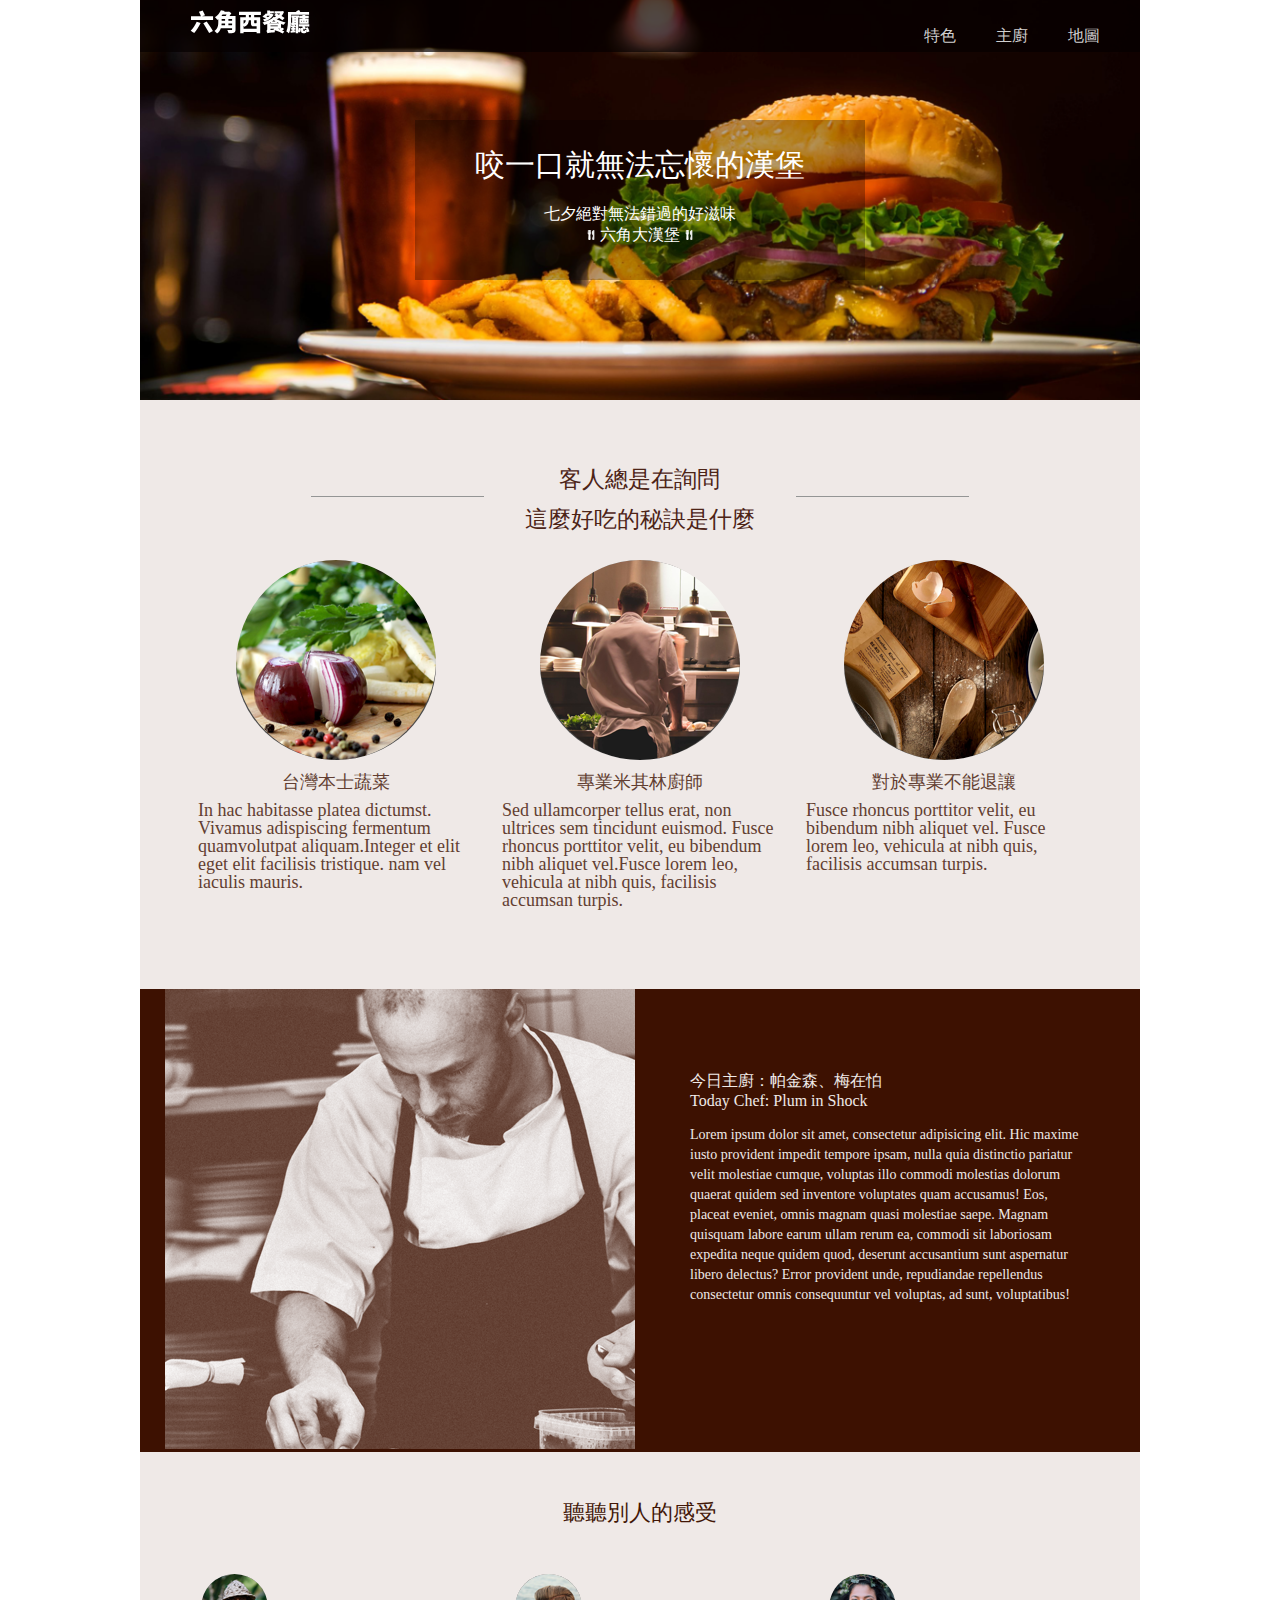
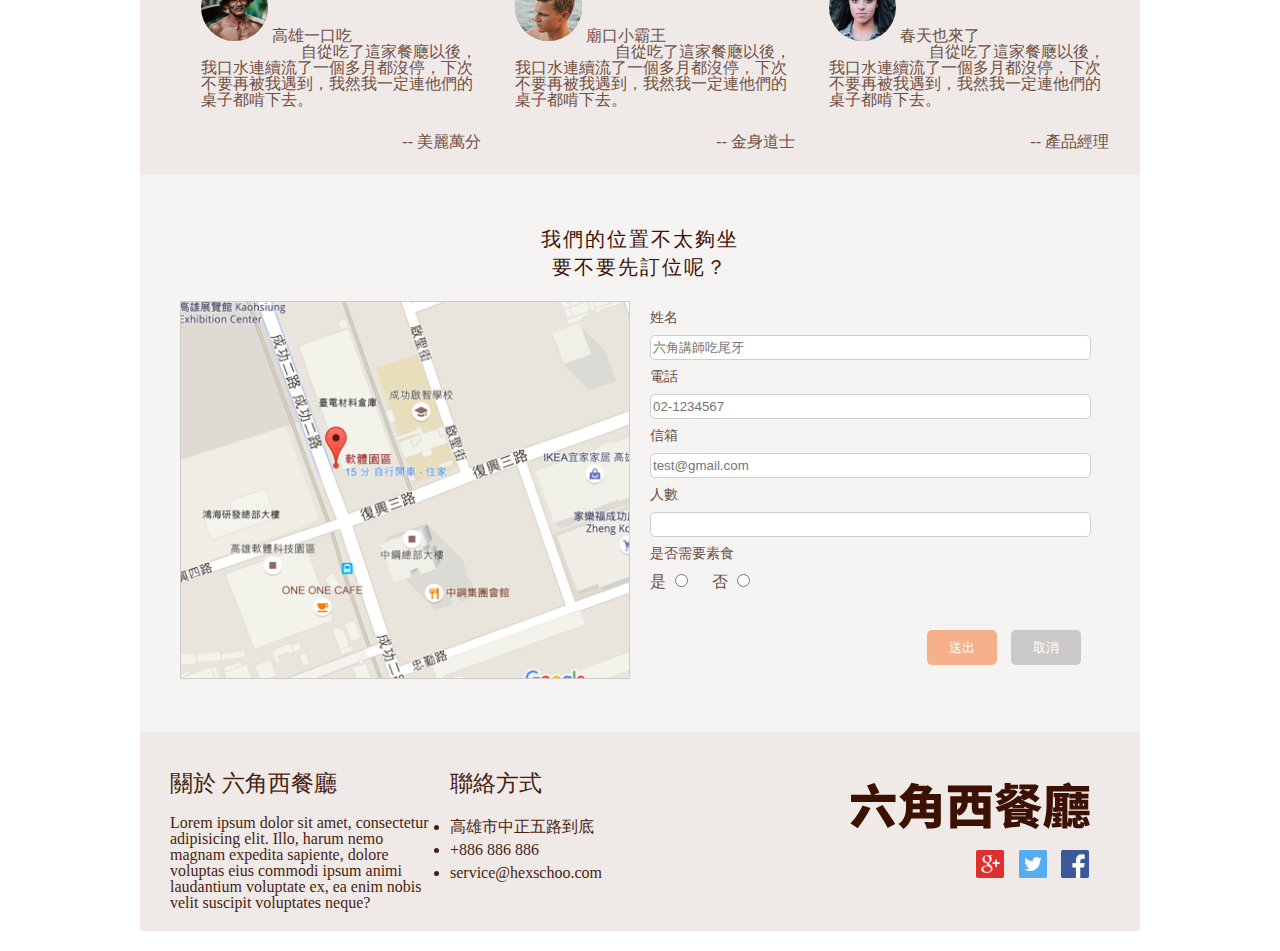
==== commit 1d319a1f: "20170712" ====
--- a/index.html
+++ b/index.html
@@ -12,7 +12,7 @@
         <!--header-->
         <div class="header">
             <div class="topbar">
-                <a class='logo' href="index.html">
+                <a class="logo" href="index.html">
                     <p>六角西餐廰</p>
                         <img src="imgs/logo_w(null).svg" alt="">
                     </a>
@@ -30,7 +30,7 @@
                 <h1>咬一口就無法忘懷的漢堡</h1>
                 <br>
                 <p>七夕絕對無法錯過的好滋味</p>
-                <img class="fork"src="imgs/fork.png" alt="">
+                <img class="fork" src="imgs/fork.png" alt="">
                 六角大漢堡
                 <img class="fork" src="imgs/fork.png" alt="">                
             </div>
@@ -39,7 +39,7 @@
         <div class="features">
         <div class="outside">
             <span class="border"></span>
-            <span class="border title">
+            <span class="title">
             <h2>客人總是在詢問<br>這麼好吃的秘訣是什麼</h2>
             </span>
             <span class="border"></span>
@@ -101,27 +101,21 @@
             <h3>聽聽別人的感受</h3>
             <span class="pics">
                 <img src="imgs/avatar_1.png" alt="">
-                <p>高雄一口吃</p>
+                <p class="name">高雄一口吃</p>
+                 <span class="context">自從吃了這家餐廰以後，我口水連續流了一個多月都沒停，下次不要再被我遇到，我然我一定連他們的桌子都啃下去。</span>
+                <p class="sign">-- 美麗萬分</p>
             </span>
             <span class="pics">
                 <img src="imgs/avatar_2.png" alt="">
-                <p>廟口小霸王</p>
+                <p class="name">廟口小霸王</p>
+                <span class="context">自從吃了這家餐廰以後，我口水連續流了一個多月都沒停，下次不要再被我遇到，我然我一定連他們的桌子都啃下去。</span>
+                <p class="sign">-- 金身道士</p>
             </span>
             <span class="pics">
                 <img src="imgs/avatar_3.png" alt="">
-                <p>春天也來了</p>
-            </span>
-            <span class="text">
-                自從吃了這家餐廰以後，我口水連續流了一個多月都沒停，下次不要再被我遇到，我然我一定連他們的桌子都啃下去。
-                <p>-- 美麗萬分</p>
-            </span>
-            <span class="text">
-                自從吃了這家餐廰以後，我口水連續流了一個多月都沒停，下次不要再被我遇到，我然我一定連他們的桌子都啃下去。
-                <p>-- 金身道士</p>
-            </span>
-            <span class="text">
-                自從吃了這家餐廰以後，我口水連續流了一個多月都沒停，下次不要再被我遇到，我然我一定連他們的桌子都啃下去。                
-                <p>-- 產品經理</p>
+                <p class="name">春天也來了</p>
+                <span class="context">自從吃了這家餐廰以後，我口水連續流了一個多月都沒停，下次不要再被我遇到，我然我一定連他們的桌子都啃下去。</span>                
+                <p class="sign">-- 產品經理</p>
             </span>
         </div>
         <!--info-->
--- a/css/style.css
+++ b/css/style.css
@@ -201,31 +201,32 @@
     display: none;
     overflow: hidden;
   }
-  /* line 139, ../scss/style.scss */
+  /* line 133, ../scss/style.scss */
   .header #content {
     display: inline-flex;
     position: fixed;
     right: 10px;
-    background-color: RGBA(6, 0, 0, 0.8);
     margin-top: 8px;
     max-height: 30px;
     cursor: pointer;
   }
-  /* line 150, ../scss/style.scss */
+  /* line 145, ../scss/style.scss */
   .header .contentshow {
-    transition: 2s background-color;
+    transition: 1s background-color;
     background-color: RGBA(6, 0, 0, 0.8);
+    right: 9px;
+    top: 40px;
+    width: 150px;
     height: 150px;
-    position: absolute;
-  }
-  /* line 158, ../scss/style.scss */
+    position: fixed;
+  }
+  /* line 155, ../scss/style.scss */
   .header #contentmain {
     max-width: 50%;
   }
 }
-/* line 165, ../scss/style.scss */
+/* line 162, ../scss/style.scss */
 .features {
-  position: relative;
   display: block;
   background: RGBA(239, 233, 231, 1);
   max-width: 1000px;
@@ -233,12 +234,12 @@
   padding: 10px 0;
   text-align: center;
 }
-/* line 174, ../scss/style.scss */
+/* line 171, ../scss/style.scss */
 .features .outside {
   max-width: 100%;
   display: block;
 }
-/* line 178, ../scss/style.scss */
+/* line 175, ../scss/style.scss */
 .features .border {
   display: inline-block;
   width: 17.3333%;
@@ -246,28 +247,29 @@
   text-align: center;
   margin-bottom: 30px;
 }
-/* line 185, ../scss/style.scss */
+/* line 182, ../scss/style.scss */
 .features .title {
-  width: 24.3333%;
+  display: inline-block;
+  width: 30.3333%;
   border: solid 0px red;
   height: 30%;
   padding-top: 50px;
   margin-bottom: 0;
 }
-/* line 192, ../scss/style.scss */
+/* line 190, ../scss/style.scss */
 .features h2 {
   line-height: 40px;
   font-size: 23px;
   color: RGBA(77, 36, 23, 1);
 }
-/* line 197, ../scss/style.scss */
+/* line 195, ../scss/style.scss */
 .features #pics {
   display: inline-block;
   max-width: 100%;
   width: 100%;
   padding: 20px 0;
 }
-/* line 203, ../scss/style.scss */
+/* line 201, ../scss/style.scss */
 .features .pics {
   display: inline-block;
   max-width: calc(90%/3);
@@ -275,11 +277,11 @@
   color: RGBA(98, 62, 49, 1);
   *zoom: 1;
 }
-/* line 210, ../scss/style.scss */
+/* line 208, ../scss/style.scss */
 .features .pics h3 {
   margin-bottom: 10px;
 }
-/* line 213, ../scss/style.scss */
+/* line 211, ../scss/style.scss */
 .features .pics img {
   -webkit-border-radius: 100%;
   -moz-border-radius: 100%;
@@ -295,7 +297,7 @@
 .features .pics:after {
   clear: both;
 }
-/* line 220, ../scss/style.scss */
+/* line 218, ../scss/style.scss */
 .features .pics p {
   padding: 0 4%;
   float: left;
@@ -305,81 +307,111 @@
 }
 
 @media (max-width: 1000px) {
-  /* line 232, ../scss/style.scss */
-  h2 {
-    font-size: 15px;
+  /* line 231, ../scss/style.scss */
+  .features h2 {
     color: RGBA(77, 36, 23, 1);
   }
 }
 @media (max-width: 768px) {
-  /* line 240, ../scss/style.scss */
-  .border {
+  /* line 239, ../scss/style.scss */
+  .features .border {
     display: none;
     overflow: hidden;
   }
+  /* line 243, ../scss/style.scss */
+  .features .title {
+    width: 100%;
+  }
 }
 @media (max-width: 700px) {
-  /* line 247, ../scss/style.scss */
-  .features {
-    position: relative;
-  }
-  /* line 249, ../scss/style.scss */
+  /* line 251, ../scss/style.scss */
   .features .pics {
     max-width: 50%;
   }
 }
-/* line 261, ../scss/style.scss */
+/* line 257, ../scss/style.scss */
 .chef {
   background: RGBA(61, 17, 1, 1);
   max-width: 100%;
-}
-/* line 265, ../scss/style.scss */
+  *zoom: 1;
+}
+/* line 260, ../scss/style.scss */
 .chef .pic {
   display: inline-block;
-  max-width: 50%;
-}
-/* line 268, ../scss/style.scss */
+  width: 50%;
+}
+/* line 263, ../scss/style.scss */
 .chef .pic img {
-  margin-left: 40px;
-}
-/* line 272, ../scss/style.scss */
+  max-width: 100%;
+  margin-left: 5%;
+}
+/* line 4, ../scss/style.scss */
+.chef:after, .chef:before {
+  content: "";
+  display: table;
+}
+/* line 8, ../scss/style.scss */
+.chef:after {
+  clear: both;
+}
+/* line 269, ../scss/style.scss */
 .chef .text {
   color: RGBA(239, 233, 231, 1);
   float: right;
-  max-width: 50%;
-  padding: 100px 40px;
-}
-/* line 277, ../scss/style.scss */
+  width: 50%;
+  height: 100%;
+  padding: 8% 5%;
+}
+/* line 275, ../scss/style.scss */
 .chef .text h3 {
-  padding: 5px 0;
-}
-/* line 280, ../scss/style.scss */
+  padding: 1% 0;
+}
+/* line 278, ../scss/style.scss */
 .chef .text div {
   font-size: 16px;
-  padding-bottom: 30px;
-}
-/* line 284, ../scss/style.scss */
+  padding-bottom: 4%;
+}
+/* line 282, ../scss/style.scss */
 .chef .text p {
   font-size: 14px;
   line-height: 20px;
 }
 
-/* line 290, ../scss/style.scss */
+@media (max-width: 820px) {
+  /* line 291, ../scss/style.scss */
+  .chef .pic {
+    text-align: center;
+    width: 100%;
+  }
+  /* line 294, ../scss/style.scss */
+  .chef .pic img {
+    margin-left: 0;
+  }
+  /* line 298, ../scss/style.scss */
+  .chef .text {
+    width: 100%;
+  }
+  /* line 300, ../scss/style.scss */
+  .chef .text h3, .chef .text div {
+    text-align: center;
+  }
+}
+/* line 306, ../scss/style.scss */
 .listen {
+  position: relative;
   background-color: RGBA(239, 233, 231, 1);
   max-width: 100%;
   width: 100%;
   text-align: center;
-  *zoom: 1;
-}
-/* line 295, ../scss/style.scss */
+}
+/* line 312, ../scss/style.scss */
 .listen h3 {
   color: RGBA(66, 23, 7, 1);
   font-size: 22px;
   text-align: center;
   padding: 50px 0;
 }
-/* line 301, ../scss/style.scss */
+/* line 318, ../scss/style.scss */
 .listen .pics {
   display: inline-block;
   width: calc(93%/3);
@@ -388,30 +420,41 @@
   position: relative;
   text-align: left;
   padding-left: 30px;
-}
-/* line 309, ../scss/style.scss */
+  *zoom: 1;
+}
+/* line 326, ../scss/style.scss */
 .listen .pics img {
+  display: inline-block;
   -webkit-border-radius: 100%;
   -moz-border-radius: 100%;
   border-radius: 100%;
 }
-/* line 314, ../scss/style.scss */
-.listen .pics p {
-  position: absolute;
-  display: inline-block;
+/* line 333, ../scss/style.scss */
+.listen .pics .name {
+  width: 70%;
+  display: inline-block;
+}
+/* line 342, ../scss/style.scss */
+.listen .pics .context {
+  max-width: 100%;
+  margin: 100px;
+}
+/* line 4, ../scss/style.scss */
+.listen .pics:after, .listen .pics:before {
+  content: "";
+  display: table;
+}
+/* line 8, ../scss/style.scss */
+.listen .pics:after {
+  clear: both;
+}
+/* line 347, ../scss/style.scss */
+.listen .pics .sign {
+  float: right;
   line-height: 67px;
   padding-left: 15px;
 }
-/* line 4, ../scss/style.scss */
-.listen:after, .listen:before {
-  content: "";
-  display: table;
-}
-/* line 8, ../scss/style.scss */
-.listen:after {
-  clear: both;
-}
-/* line 322, ../scss/style.scss */
+/* line 354, ../scss/style.scss */
 .listen .text {
   max-width: calc(93%/3);
   padding: 0 5%;
@@ -420,14 +463,14 @@
   line-height: 25px;
   color: RGBA(132, 104, 94, 1);
 }
-/* line 330, ../scss/style.scss */
+/* line 362, ../scss/style.scss */
 .listen .text p {
   color: RGBA(173, 152, 145, 1);
   margin: 15px 0 30px 0;
   text-align: right;
 }
 
-/* line 337, ../scss/style.scss */
+/* line 374, ../scss/style.scss */
 .location {
   text-align: center;
   background: RGBA(246, 244, 243, 1);
@@ -435,7 +478,7 @@
   width: 100%;
   padding: 50px 0;
 }
-/* line 343, ../scss/style.scss */
+/* line 380, ../scss/style.scss */
 .location h3 {
   font-size: 20px;
   color: RGBA(61, 17, 5, 1);
@@ -444,7 +487,7 @@
   letter-spacing: 2px;
   padding-bottom: 20px;
 }
-/* line 351, ../scss/style.scss */
+/* line 388, ../scss/style.scss */
 .location span {
   max-width: calc(98%/2);
   display: inline-block;
@@ -459,25 +502,25 @@
 .location span:after {
   clear: both;
 }
-/* line 356, ../scss/style.scss */
+/* line 393, ../scss/style.scss */
 .location img {
   max-width: 100%;
   padding-left: 30px;
   padding-right: 10px;
 }
-/* line 361, ../scss/style.scss */
+/* line 398, ../scss/style.scss */
 .location .form {
   width: 90%;
   text-align: left;
   float: right;
   color: RGBA(108, 77, 66, 1);
 }
-/* line 366, ../scss/style.scss */
+/* line 403, ../scss/style.scss */
 .location .form p {
   padding: 10px 0;
   font-size: 14px;
 }
-/* line 370, ../scss/style.scss */
+/* line 407, ../scss/style.scss */
 .location .form input[type="text"] {
   display: block;
   width: 90%;
@@ -485,7 +528,7 @@
   border: 1px solid RGBA(206, 206, 206, 1);
   border-radius: 5px;
 }
-/* line 377, ../scss/style.scss */
+/* line 414, ../scss/style.scss */
 .location .form input[type="submit"] {
   width: 70px;
   height: 35px;
@@ -496,36 +539,36 @@
   border: none;
   border-radius: 5px;
 }
-/* line 388, ../scss/style.scss */
+/* line 425, ../scss/style.scss */
 .location .form input[type="radio"] {
   margin-right: 20px;
 }
-/* line 391, ../scss/style.scss */
+/* line 428, ../scss/style.scss */
 .location .form .orange {
   background-color: RGBA(245, 108, 35, 0.5);
   margin-right: 50px;
 }
-/* line 394, ../scss/style.scss */
+/* line 431, ../scss/style.scss */
 .location .form .orange:hover {
   transition: background-color 1s;
   background-color: RGBA(245, 108, 35, 1);
 }
-/* line 399, ../scss/style.scss */
+/* line 436, ../scss/style.scss */
 .location .form .gray {
   background-color: RGBA(160, 158, 158, 0.5);
 }
-/* line 401, ../scss/style.scss */
+/* line 438, ../scss/style.scss */
 .location .form .gray:hover {
   transition: background-color 1s;
   background-color: RGBA(160, 158, 158, 1);
 }
-/* line 406, ../scss/style.scss */
+/* line 443, ../scss/style.scss */
 .location .form div {
   width: 90%;
   text-align: right;
 }
 
-/* line 412, ../scss/style.scss */
+/* line 449, ../scss/style.scss */
 .footer {
   background: RGBA(239, 233, 231, 1);
   max-width: 100%;
@@ -541,39 +584,39 @@
 .footer:after {
   clear: both;
 }
-/* line 417, ../scss/style.scss */
+/* line 454, ../scss/style.scss */
 .footer span {
   color: RGBA(72, 31, 15, 1);
   display: inline-block;
   padding: 20px 10px;
 }
-/* line 422, ../scss/style.scss */
+/* line 459, ../scss/style.scss */
 .footer #about {
   float: left;
   width: 30%;
   padding-left: 30px;
 }
-/* line 426, ../scss/style.scss */
+/* line 463, ../scss/style.scss */
 .footer #about h3 {
   padding: 20px 0;
   font-size: 23px;
 }
-/* line 431, ../scss/style.scss */
+/* line 468, ../scss/style.scss */
 .footer #contact {
   float: left;
   width: 17%;
   line-height: 23px;
 }
-/* line 434, ../scss/style.scss */
+/* line 471, ../scss/style.scss */
 .footer #contact h3 {
   padding: 20px 0;
   font-size: 23px;
 }
-/* line 439, ../scss/style.scss */
+/* line 476, ../scss/style.scss */
 .footer #contact li {
   list-style: disc;
 }
-/* line 443, ../scss/style.scss */
+/* line 480, ../scss/style.scss */
 .footer #f_logo {
   float: right;
   width: 30%;
@@ -582,22 +625,22 @@
   padding-right: 50px;
   padding-top: 50px;
 }
-/* line 450, ../scss/style.scss */
+/* line 487, ../scss/style.scss */
 .footer #f_logo h2 {
   font-weight: 900;
 }
-/* line 453, ../scss/style.scss */
+/* line 490, ../scss/style.scss */
 .footer #f_logo .f_logo {
   display: inline-block;
   max-width: 100%;
 }
-/* line 457, ../scss/style.scss */
+/* line 494, ../scss/style.scss */
 .footer #f_logo #facebook, .footer #f_logo #twitter, .footer #f_logo #google {
   width: 30px;
   cursor: pointer;
   border: solid 1px RGBA(239, 233, 231, 1);
 }
-/* line 462, ../scss/style.scss */
+/* line 499, ../scss/style.scss */
 .footer #f_logo #facebook:hover, .footer #f_logo #twitter:hover, .footer #f_logo #google:hover {
   border: none;
 }
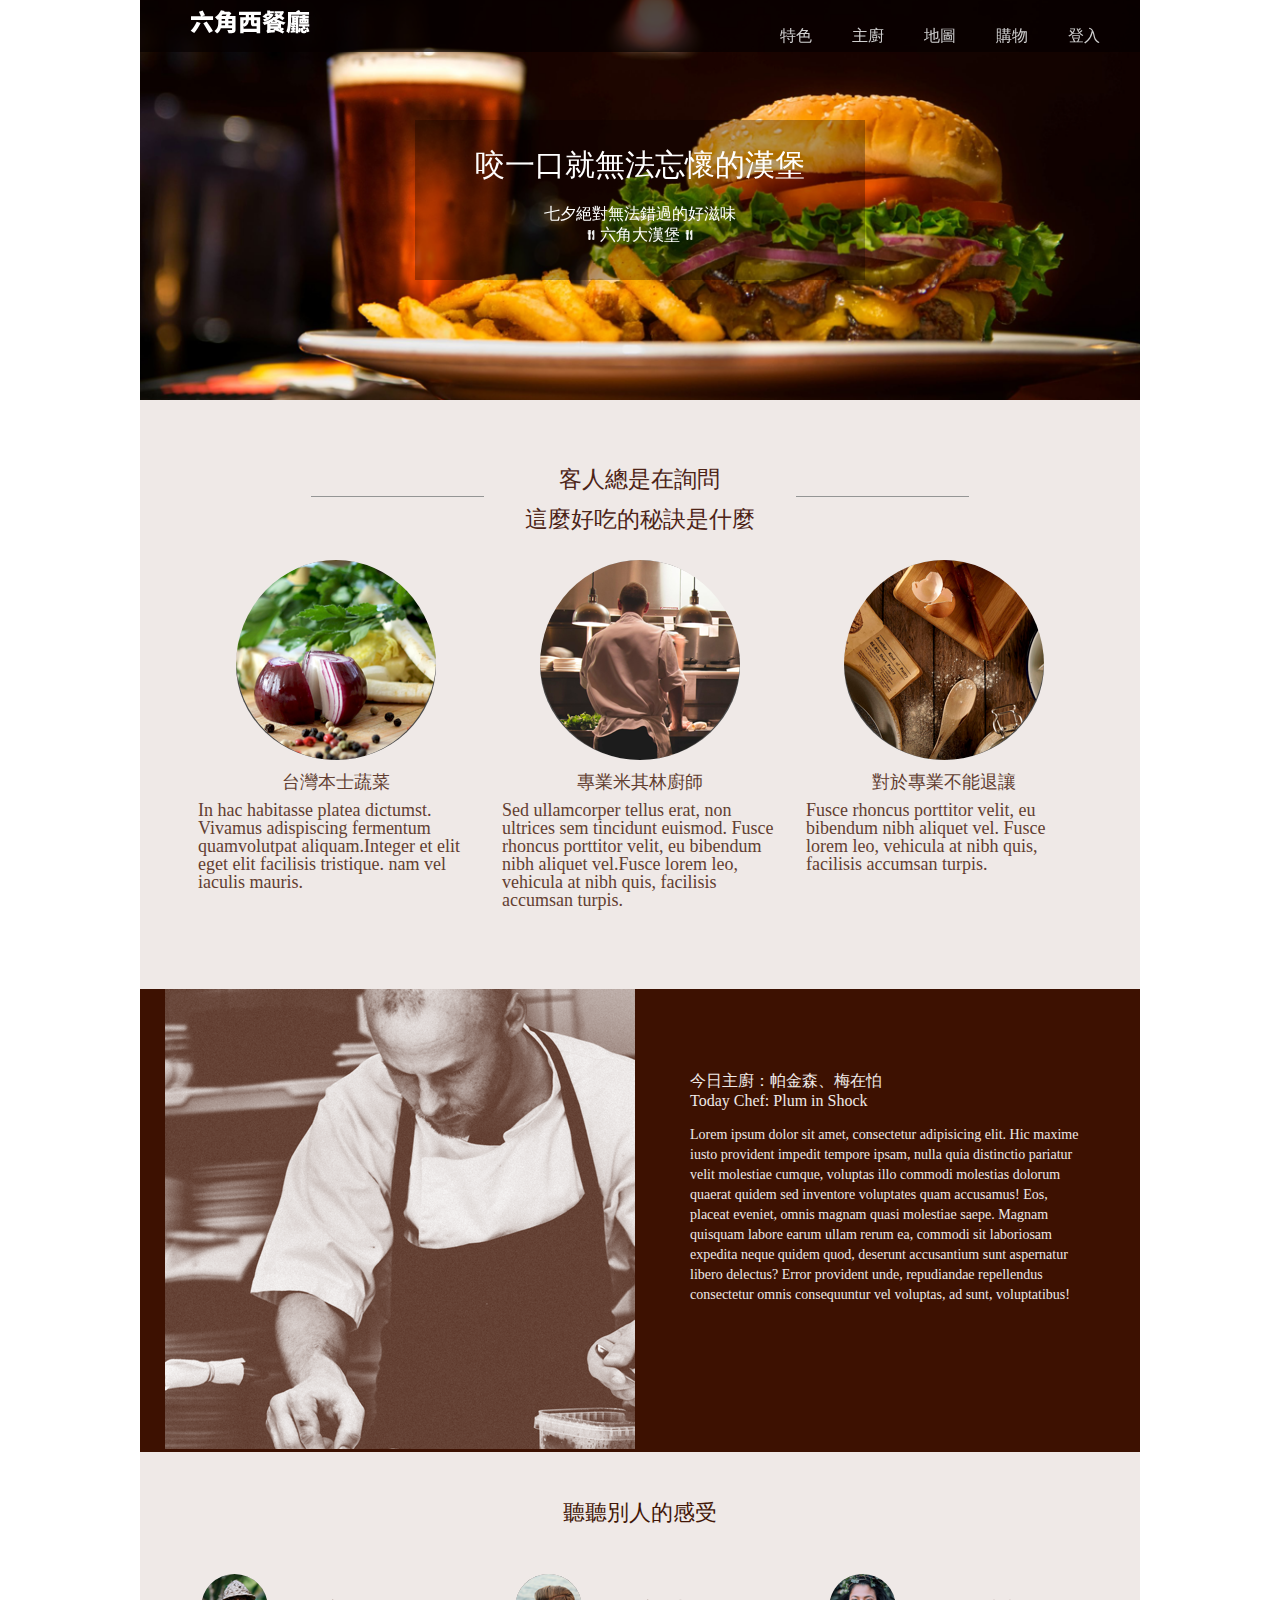
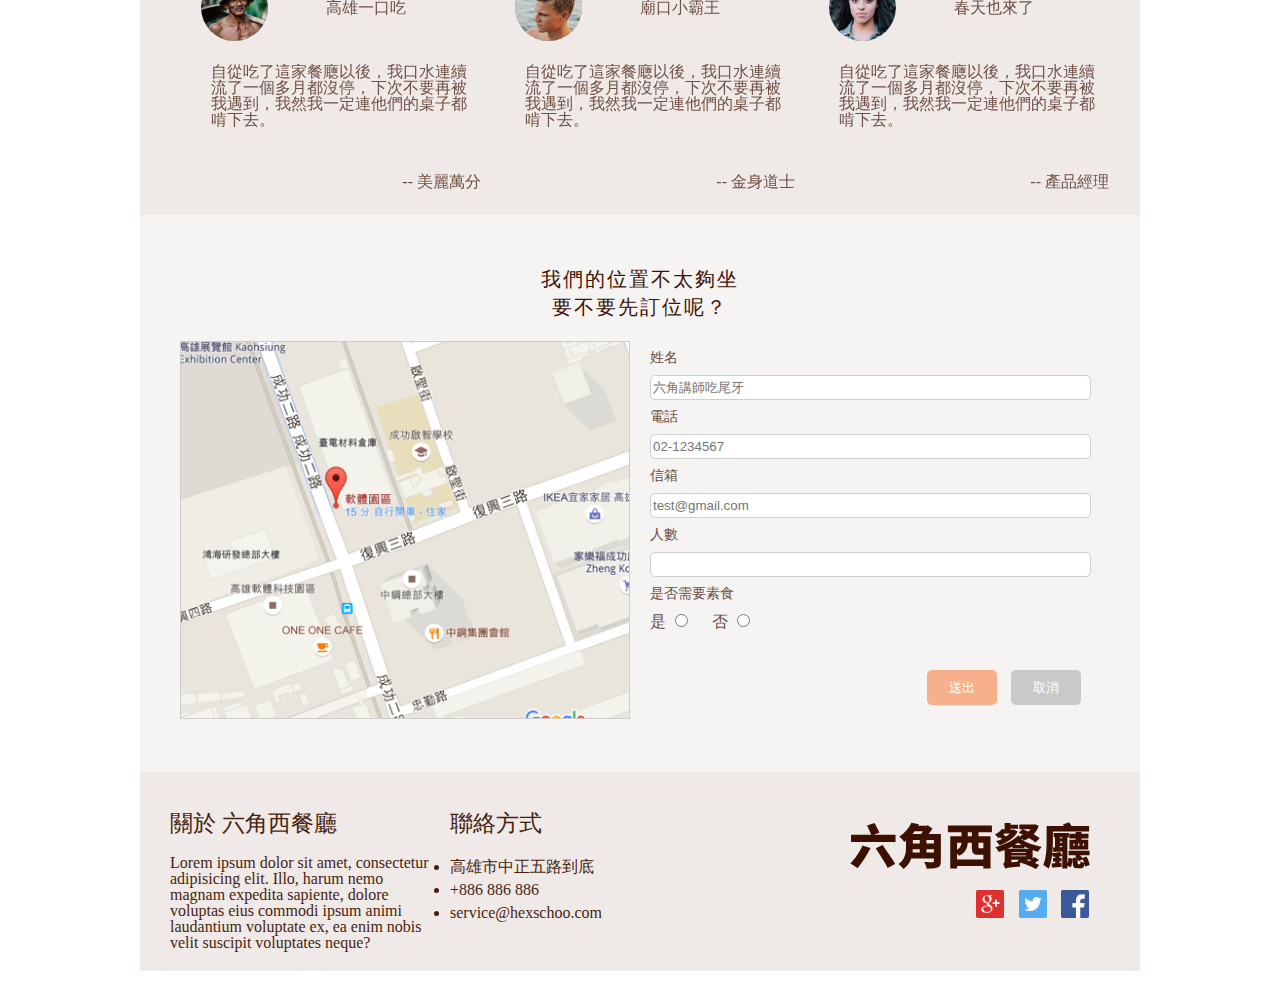
==== commit 3e3aa474: "update" ====
--- a/index.html
+++ b/index.html
@@ -14,18 +14,20 @@
             <div class="topbar">
                 <a class="logo" href="index.html">
                     <p>六角西餐廰</p>
-                        <img src="imgs/logo_w(null).svg" alt="">
+                    <img src="imgs/logo_w(null).svg" alt="">
                     </a>
                 <ul>
-                    <li><a href="">特色</a></li>
-                     <li><a href="">主廚</a></li>
-                     <li><a href="">地圖</a></li>
+                     <li><a href="#features">特色</a></li>
+                     <li><a href="#chef">主廚</a></li>
+                     <li><a href="#location">地圖</a></li>
+                     <li><a href="./shopping.html">購物</a></li>                     
+                     <li><a href="./login.html">登入</a></li>                     
                  </ul>
                 <img src="imgs/content.png" id="content"  alt="">                                        
             </div>
             <div id="contentmain">
             </div> 
-            <img src="imgs/header_desktop.png" alt="">
+            <img src="imgs/header_desktop.png" id="header_pic" alt="">
             <div class="slogan">
                 <h1>咬一口就無法忘懷的漢堡</h1>
                 <br>
@@ -36,14 +38,14 @@
             </div>
         </div>
         <!--features-->
-        <div class="features">
-        <div class="outside">
-            <span class="border"></span>
-            <span class="title">
-            <h2>客人總是在詢問<br>這麼好吃的秘訣是什麼</h2>
-            </span>
-            <span class="border"></span>
-        </div>
+        <div class="features" id="features">
+            <div class="outside">
+                <span class="border"></span>
+                <span class="title">
+                <h2>客人總是在詢問<br>這麼好吃的秘訣是什麼</h2>
+                </span>
+                <span class="border"></span>
+            </div>
             <div id="pics">
                 <span class="pics">
                     <img src="imgs/feature_1.png" alt="">
@@ -73,20 +75,9 @@
                     facilisis accumsan turpis.</p>
                 </span>                                 
             </div>
-            <!--<span class="point">
-                           
-            </span>
-            
-            <span class="point">
-                 
-            </span>
-            
-            <span class="point">
-              
-            </span>-->
         </div>
         <!--chef-->
-        <div class="chef">
+        <div class="chef" id="chef">
             <span class="pic">
                 <img src="imgs/main_chef_brown.png" alt="">
             </span>
@@ -119,7 +110,7 @@
             </span>
         </div>
         <!--info-->
-        <div class="location">
+        <div class="location" id="location">
             <h3>我們的位置不太夠坐<br>要不要先訂位呢？</h3>
             <span class="map">
                 <img src="imgs/Map.png" alt="">
--- a/css/style.css
+++ b/css/style.css
@@ -84,9 +84,8 @@
 
 /* line 30, ../scss/style.scss */
 .header {
-  display: block;
   position: relative;
-  max-width: 100%;
+  width: 100%;
   max-height: 400px;
   background: black;
   margin: 0 auto;
@@ -103,12 +102,32 @@
 }
 /* line 45, ../scss/style.scss */
 .header .topbar {
-  position: absolute;
-  width: 100%;
+  position: fixed;
+  width: calc(100% - calc(100% - 1000px));
   max-height: 52px;
   background: RGBA(6, 0, 0, 0.7);
 }
-/* line 51, ../scss/style.scss */
+/* line 50, ../scss/style.scss */
+.header .topbar ul {
+  float: right;
+}
+/* line 52, ../scss/style.scss */
+.header .topbar ul li {
+  float: left;
+  line-height: 52px;
+  padding-top: 10px;
+  padding-right: 40px;
+}
+/* line 57, ../scss/style.scss */
+.header .topbar ul li a {
+  color: RGBA(208, 207, 207, 1);
+}
+/* line 59, ../scss/style.scss */
+.header .topbar ul li a:hover {
+  transition: color 0.4s;
+  color: white;
+}
+/* line 67, ../scss/style.scss */
 .header .logo {
   display: inline-block;
   color: white;
@@ -116,14 +135,14 @@
   padding-top: 10px;
   padding-left: 50px;
 }
-/* line 57, ../scss/style.scss */
+/* line 73, ../scss/style.scss */
 .header .logo p {
   position: fixed;
   text-indent: -9999px;
   white-space: nowrap;
   overflow: hidden;
 }
-/* line 64, ../scss/style.scss */
+/* line 80, ../scss/style.scss */
 .header .slogan {
   text-align: center;
   position: absolute;
@@ -137,71 +156,57 @@
   background: RGBA(6, 0, 0, 0.3);
   color: white;
 }
-/* line 76, ../scss/style.scss */
+/* line 92, ../scss/style.scss */
 .header .slogan h1 {
   padding-top: 30px;
   padding-bottom: 10px;
   font-size: 30px;
 }
-/* line 81, ../scss/style.scss */
+/* line 97, ../scss/style.scss */
 .header .slogan p {
   padding-bottom: 5px;
 }
-/* line 84, ../scss/style.scss */
+/* line 100, ../scss/style.scss */
 .header .slogan .fork {
   display: inline-block;
   width: 10px;
 }
-/* line 89, ../scss/style.scss */
-.header ul {
-  float: right;
-}
-/* line 91, ../scss/style.scss */
-.header ul li {
-  float: left;
-  line-height: 52px;
-  padding-top: 10px;
-  padding-right: 40px;
-}
-/* line 96, ../scss/style.scss */
-.header ul li a {
-  color: RGBA(208, 207, 207, 1);
-}
-/* line 98, ../scss/style.scss */
-.header ul li a:hover {
-  transition: color 0.4s;
-  color: white;
-}
-
+
+@media (max-width: 999px) {
+  /* line 108, ../scss/style.scss */
+  .header .topbar {
+    width: 100%;
+  }
+}
 @media (max-width: 767px) {
-  /* line 109, ../scss/style.scss */
+  /* line 116, ../scss/style.scss */
   .header .slogan {
     background: none;
   }
-  /* line 111, ../scss/style.scss */
+  /* line 118, ../scss/style.scss */
   .header .slogan p {
     display: none;
   }
-  /* line 114, ../scss/style.scss */
+  /* line 121, ../scss/style.scss */
   .header .slogan h1 {
     font-size: 19px;
   }
 }
 @media (max-width: 500px) {
-  /* line 123, ../scss/style.scss */
+  /* line 130, ../scss/style.scss */
   .header .slogan {
     display: none;
   }
-  /* line 126, ../scss/style.scss */
+  /* line 133, ../scss/style.scss */
   .header .logo {
     padding-left: 5px;
   }
-  /* line 129, ../scss/style.scss */
+  /* line 136, ../scss/style.scss */
   .header ul {
     display: none;
     overflow: hidden;
   }
-  /* line 133, ../scss/style.scss */
+  /* line 141, ../scss/style.scss */
   .header #content {
     display: inline-flex;
     position: fixed;
@@ -209,8 +214,9 @@
     margin-top: 8px;
     max-height: 30px;
     cursor: pointer;
-  }
-  /* line 145, ../scss/style.scss */
+    background: RGBA(30, 30, 30, 0);
+  }
+  /* line 150, ../scss/style.scss */
   .header .contentshow {
     transition: 1s background-color;
     background-color: RGBA(6, 0, 0, 0.8);
@@ -220,12 +226,12 @@
     height: 150px;
     position: fixed;
   }
-  /* line 155, ../scss/style.scss */
+  /* line 159, ../scss/style.scss */
   .header #contentmain {
     max-width: 50%;
   }
 }
-/* line 162, ../scss/style.scss */
+/* line 166, ../scss/style.scss */
 .features {
   display: block;
   background: RGBA(239, 233, 231, 1);
@@ -234,12 +240,12 @@
   padding: 10px 0;
   text-align: center;
 }
-/* line 171, ../scss/style.scss */
+/* line 173, ../scss/style.scss */
 .features .outside {
   max-width: 100%;
   display: block;
 }
-/* line 175, ../scss/style.scss */
+/* line 177, ../scss/style.scss */
 .features .border {
   display: inline-block;
   width: 17.3333%;
@@ -247,7 +253,7 @@
   text-align: center;
   margin-bottom: 30px;
 }
-/* line 182, ../scss/style.scss */
+/* line 184, ../scss/style.scss */
 .features .title {
   display: inline-block;
   width: 30.3333%;
@@ -256,20 +262,20 @@
   padding-top: 50px;
   margin-bottom: 0;
 }
-/* line 190, ../scss/style.scss */
+/* line 192, ../scss/style.scss */
 .features h2 {
   line-height: 40px;
   font-size: 23px;
   color: RGBA(77, 36, 23, 1);
 }
-/* line 195, ../scss/style.scss */
+/* line 197, ../scss/style.scss */
 .features #pics {
   display: inline-block;
   max-width: 100%;
   width: 100%;
   padding: 20px 0;
 }
-/* line 201, ../scss/style.scss */
+/* line 203, ../scss/style.scss */
 .features .pics {
   display: inline-block;
   max-width: calc(90%/3);
@@ -326,21 +332,27 @@
 @media (max-width: 700px) {
   /* line 251, ../scss/style.scss */
   .features .pics {
-    max-width: 50%;
-  }
-}
-/* line 257, ../scss/style.scss */
+    max-width: 60%;
+  }
+}
+@media (max-width: 400px) {
+  /* line 259, ../scss/style.scss */
+  .features .pics {
+    max-width: 90%;
+  }
+}
+/* line 265, ../scss/style.scss */
 .chef {
   background: RGBA(61, 17, 1, 1);
   max-width: 100%;
   *zoom: 1;
 }
-/* line 260, ../scss/style.scss */
+/* line 268, ../scss/style.scss */
 .chef .pic {
   display: inline-block;
   width: 50%;
 }
-/* line 263, ../scss/style.scss */
+/* line 271, ../scss/style.scss */
 .chef .pic img {
   max-width: 100%;
   margin-left: 5%;
@@ -354,7 +366,7 @@
 .chef:after {
   clear: both;
 }
-/* line 269, ../scss/style.scss */
+/* line 277, ../scss/style.scss */
 .chef .text {
   color: RGBA(239, 233, 231, 1);
   float: right;
@@ -362,56 +374,55 @@
   height: 100%;
   padding: 8% 5%;
 }
-/* line 275, ../scss/style.scss */
+/* line 283, ../scss/style.scss */
 .chef .text h3 {
   padding: 1% 0;
 }
-/* line 278, ../scss/style.scss */
+/* line 286, ../scss/style.scss */
 .chef .text div {
   font-size: 16px;
   padding-bottom: 4%;
 }
-/* line 282, ../scss/style.scss */
+/* line 290, ../scss/style.scss */
 .chef .text p {
   font-size: 14px;
   line-height: 20px;
 }
 
 @media (max-width: 820px) {
-  /* line 291, ../scss/style.scss */
+  /* line 299, ../scss/style.scss */
   .chef .pic {
     text-align: center;
     width: 100%;
   }
-  /* line 294, ../scss/style.scss */
+  /* line 302, ../scss/style.scss */
   .chef .pic img {
     margin-left: 0;
   }
-  /* line 298, ../scss/style.scss */
+  /* line 306, ../scss/style.scss */
   .chef .text {
     width: 100%;
   }
-  /* line 300, ../scss/style.scss */
+  /* line 308, ../scss/style.scss */
   .chef .text h3, .chef .text div {
     text-align: center;
   }
 }
-/* line 306, ../scss/style.scss */
+/* line 314, ../scss/style.scss */
 .listen {
-  position: relative;
   background-color: RGBA(239, 233, 231, 1);
   max-width: 100%;
   width: 100%;
   text-align: center;
 }
-/* line 312, ../scss/style.scss */
+/* line 320, ../scss/style.scss */
 .listen h3 {
   color: RGBA(66, 23, 7, 1);
   font-size: 22px;
   text-align: center;
   padding: 50px 0;
 }
-/* line 318, ../scss/style.scss */
+/* line 326, ../scss/style.scss */
 .listen .pics {
   display: inline-block;
   width: calc(93%/3);
@@ -422,22 +433,26 @@
   padding-left: 30px;
   *zoom: 1;
 }
-/* line 326, ../scss/style.scss */
+/* line 334, ../scss/style.scss */
 .listen .pics img {
   display: inline-block;
   -webkit-border-radius: 100%;
   -moz-border-radius: 100%;
   border-radius: 100%;
 }
-/* line 333, ../scss/style.scss */
+/* line 341, ../scss/style.scss */
 .listen .pics .name {
-  width: 70%;
-  display: inline-block;
-}
-/* line 342, ../scss/style.scss */
+  position: absolute;
+  line-height: 67px;
+  right: 10%;
+  width: 40%;
+  display: inline-block;
+}
+/* line 348, ../scss/style.scss */
 .listen .pics .context {
   max-width: 100%;
-  margin: 100px;
+  display: inline-block;
+  margin: 20px 10px;
 }
 /* line 4, ../scss/style.scss */
 .listen .pics:after, .listen .pics:before {
@@ -448,13 +463,13 @@
 .listen .pics:after {
   clear: both;
 }
-/* line 347, ../scss/style.scss */
+/* line 354, ../scss/style.scss */
 .listen .pics .sign {
   float: right;
   line-height: 67px;
   padding-left: 15px;
 }
-/* line 354, ../scss/style.scss */
+/* line 360, ../scss/style.scss */
 .listen .text {
   max-width: calc(93%/3);
   padding: 0 5%;
@@ -463,14 +478,38 @@
   line-height: 25px;
   color: RGBA(132, 104, 94, 1);
 }
-/* line 362, ../scss/style.scss */
+/* line 367, ../scss/style.scss */
 .listen .text p {
   color: RGBA(173, 152, 145, 1);
   margin: 15px 0 30px 0;
   text-align: right;
 }
 
-/* line 374, ../scss/style.scss */
+@media (max-width: 700px) {
+  /* line 377, ../scss/style.scss */
+  .listen .pics {
+    width: 70%;
+  }
+  /* line 379, ../scss/style.scss */
+  .listen .pics .context {
+    margin: 20px 30px;
+  }
+  /* line 382, ../scss/style.scss */
+  .listen .pics .name {
+    right: 20%;
+  }
+}
+@media (max-width: 400px) {
+  /* line 392, ../scss/style.scss */
+  .listen .pics {
+    width: 90%;
+  }
+  /* line 394, ../scss/style.scss */
+  .listen .pics .name {
+    right: 10%;
+  }
+}
+/* line 402, ../scss/style.scss */
 .location {
   text-align: center;
   background: RGBA(246, 244, 243, 1);
@@ -478,7 +517,7 @@
   width: 100%;
   padding: 50px 0;
 }
-/* line 380, ../scss/style.scss */
+/* line 408, ../scss/style.scss */
 .location h3 {
   font-size: 20px;
   color: RGBA(61, 17, 5, 1);
@@ -487,7 +526,7 @@
   letter-spacing: 2px;
   padding-bottom: 20px;
 }
-/* line 388, ../scss/style.scss */
+/* line 416, ../scss/style.scss */
 .location span {
   max-width: calc(98%/2);
   display: inline-block;
@@ -502,25 +541,25 @@
 .location span:after {
   clear: both;
 }
-/* line 393, ../scss/style.scss */
+/* line 421, ../scss/style.scss */
 .location img {
   max-width: 100%;
   padding-left: 30px;
   padding-right: 10px;
 }
-/* line 398, ../scss/style.scss */
+/* line 426, ../scss/style.scss */
 .location .form {
   width: 90%;
   text-align: left;
   float: right;
   color: RGBA(108, 77, 66, 1);
 }
-/* line 403, ../scss/style.scss */
+/* line 431, ../scss/style.scss */
 .location .form p {
   padding: 10px 0;
   font-size: 14px;
 }
-/* line 407, ../scss/style.scss */
+/* line 435, ../scss/style.scss */
 .location .form input[type="text"] {
   display: block;
   width: 90%;
@@ -528,7 +567,7 @@
   border: 1px solid RGBA(206, 206, 206, 1);
   border-radius: 5px;
 }
-/* line 414, ../scss/style.scss */
+/* line 442, ../scss/style.scss */
 .location .form input[type="submit"] {
   width: 70px;
   height: 35px;
@@ -539,36 +578,53 @@
   border: none;
   border-radius: 5px;
 }
-/* line 425, ../scss/style.scss */
+/* line 453, ../scss/style.scss */
 .location .form input[type="radio"] {
   margin-right: 20px;
 }
-/* line 428, ../scss/style.scss */
+/* line 456, ../scss/style.scss */
 .location .form .orange {
   background-color: RGBA(245, 108, 35, 0.5);
   margin-right: 50px;
 }
-/* line 431, ../scss/style.scss */
+/* line 459, ../scss/style.scss */
 .location .form .orange:hover {
   transition: background-color 1s;
   background-color: RGBA(245, 108, 35, 1);
 }
-/* line 436, ../scss/style.scss */
+/* line 464, ../scss/style.scss */
 .location .form .gray {
   background-color: RGBA(160, 158, 158, 0.5);
 }
-/* line 438, ../scss/style.scss */
+/* line 466, ../scss/style.scss */
 .location .form .gray:hover {
   transition: background-color 1s;
   background-color: RGBA(160, 158, 158, 1);
 }
-/* line 443, ../scss/style.scss */
+/* line 471, ../scss/style.scss */
 .location .form div {
   width: 90%;
   text-align: right;
 }
 
-/* line 449, ../scss/style.scss */
+@media (max-width: 700px) {
+  /* line 480, ../scss/style.scss */
+  .location img {
+    margin: 0 10px;
+    padding: 0 0 0 0;
+  }
+  /* line 484, ../scss/style.scss */
+  .location .form {
+    float: none;
+    margin: 0 10%;
+  }
+  /* line 488, ../scss/style.scss */
+  .location span {
+    max-width: 96%;
+    display: block;
+  }
+}
+/* line 495, ../scss/style.scss */
 .footer {
   background: RGBA(239, 233, 231, 1);
   max-width: 100%;
@@ -584,39 +640,39 @@
 .footer:after {
   clear: both;
 }
-/* line 454, ../scss/style.scss */
+/* line 500, ../scss/style.scss */
 .footer span {
   color: RGBA(72, 31, 15, 1);
   display: inline-block;
   padding: 20px 10px;
 }
-/* line 459, ../scss/style.scss */
+/* line 505, ../scss/style.scss */
 .footer #about {
   float: left;
   width: 30%;
   padding-left: 30px;
 }
-/* line 463, ../scss/style.scss */
+/* line 509, ../scss/style.scss */
 .footer #about h3 {
   padding: 20px 0;
   font-size: 23px;
 }
-/* line 468, ../scss/style.scss */
+/* line 514, ../scss/style.scss */
 .footer #contact {
   float: left;
   width: 17%;
   line-height: 23px;
 }
-/* line 471, ../scss/style.scss */
+/* line 517, ../scss/style.scss */
 .footer #contact h3 {
   padding: 20px 0;
   font-size: 23px;
 }
-/* line 476, ../scss/style.scss */
+/* line 522, ../scss/style.scss */
 .footer #contact li {
   list-style: disc;
 }
-/* line 480, ../scss/style.scss */
+/* line 526, ../scss/style.scss */
 .footer #f_logo {
   float: right;
   width: 30%;
@@ -625,22 +681,51 @@
   padding-right: 50px;
   padding-top: 50px;
 }
-/* line 487, ../scss/style.scss */
+/* line 533, ../scss/style.scss */
 .footer #f_logo h2 {
   font-weight: 900;
 }
-/* line 490, ../scss/style.scss */
+/* line 536, ../scss/style.scss */
 .footer #f_logo .f_logo {
   display: inline-block;
   max-width: 100%;
 }
-/* line 494, ../scss/style.scss */
+/* line 540, ../scss/style.scss */
 .footer #f_logo #facebook, .footer #f_logo #twitter, .footer #f_logo #google {
   width: 30px;
   cursor: pointer;
   border: solid 1px RGBA(239, 233, 231, 1);
 }
-/* line 499, ../scss/style.scss */
+/* line 545, ../scss/style.scss */
 .footer #f_logo #facebook:hover, .footer #f_logo #twitter:hover, .footer #f_logo #google:hover {
   border: none;
 }
+
+@media (max-width: 700px) {
+  /* line 554, ../scss/style.scss */
+  .footer #about {
+    float: none;
+    width: 100%;
+  }
+  /* line 559, ../scss/style.scss */
+  .footer #contact {
+    padding-left: 30px;
+    float: none;
+    width: 100%;
+  }
+  /* line 563, ../scss/style.scss */
+  .footer #contact li {
+    padding-left: 30px;
+  }
+  /* line 568, ../scss/style.scss */
+  .footer #f_logo {
+    padding-left: 30px;
+    width: 90%;
+  }
+}
+@media (max-width: 550px) {
+  /* line 578, ../scss/style.scss */
+  .f_logo {
+    width: 100%;
+  }
+}
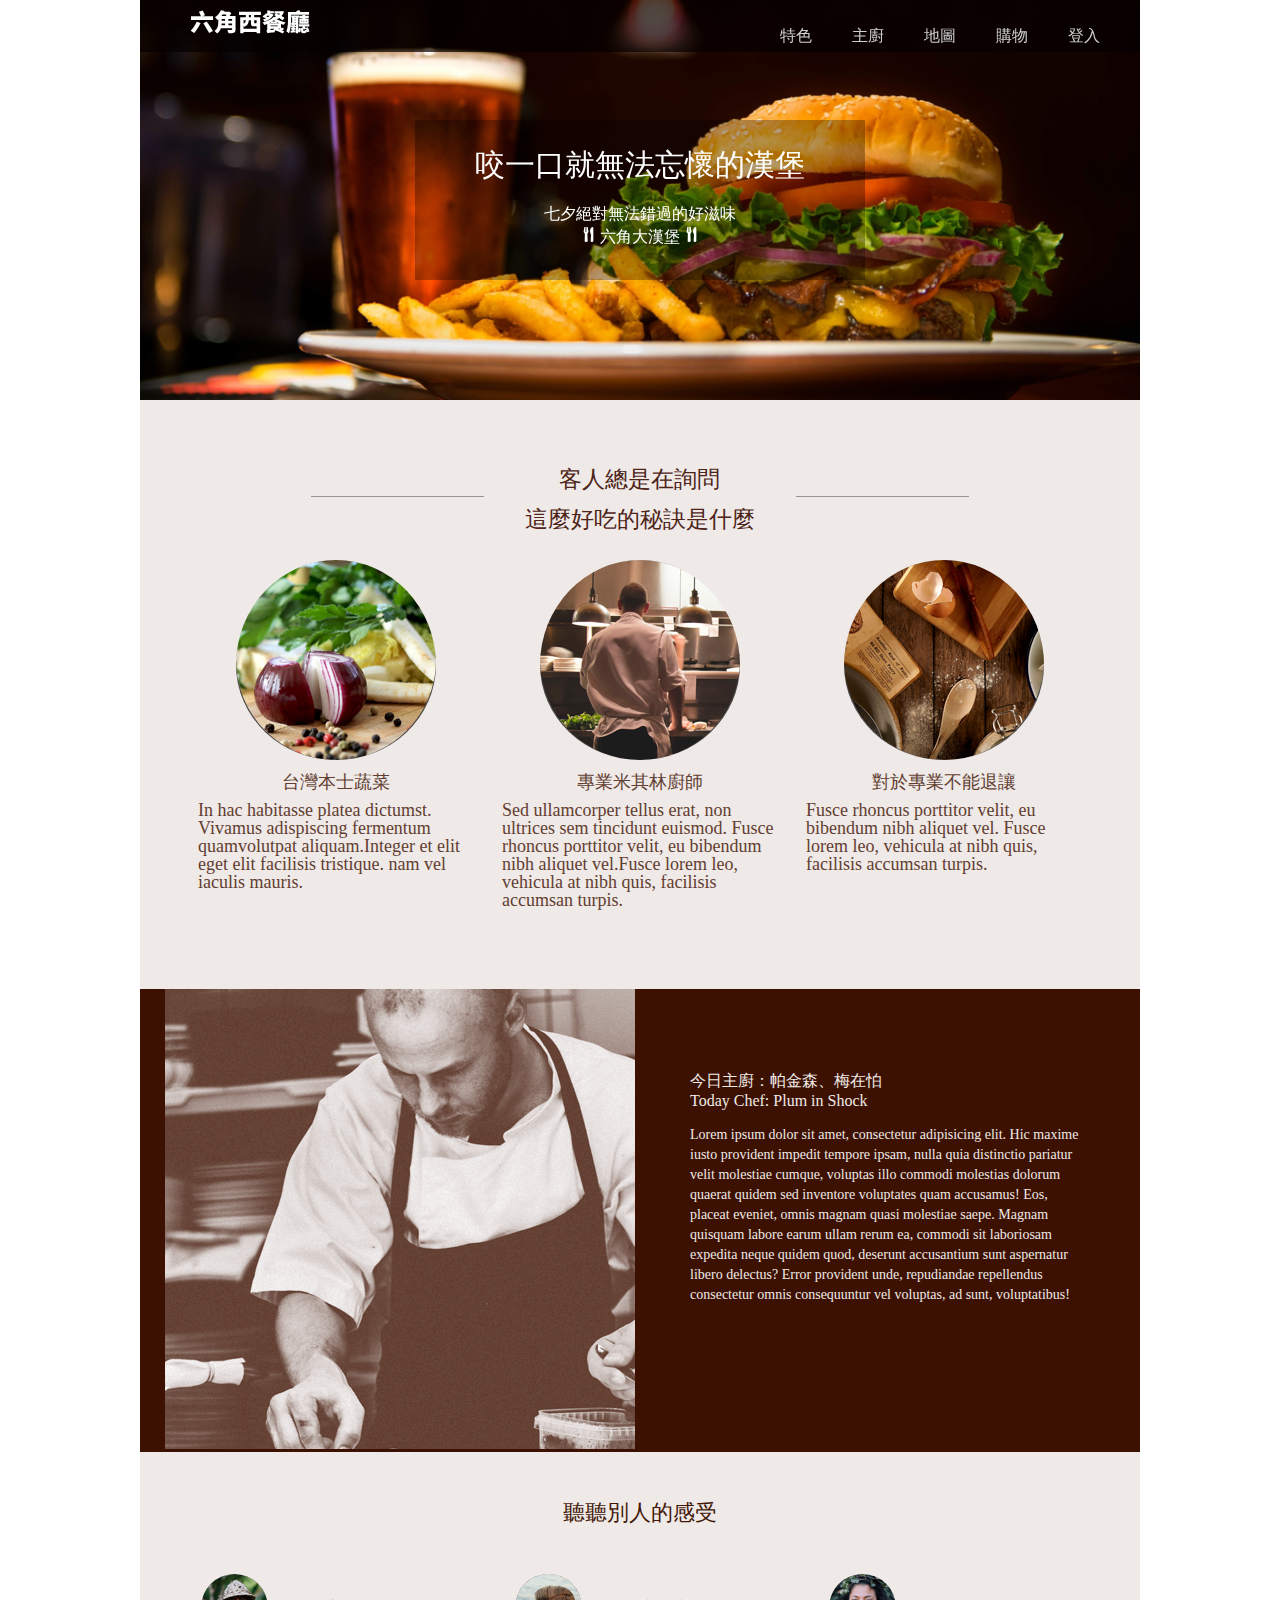
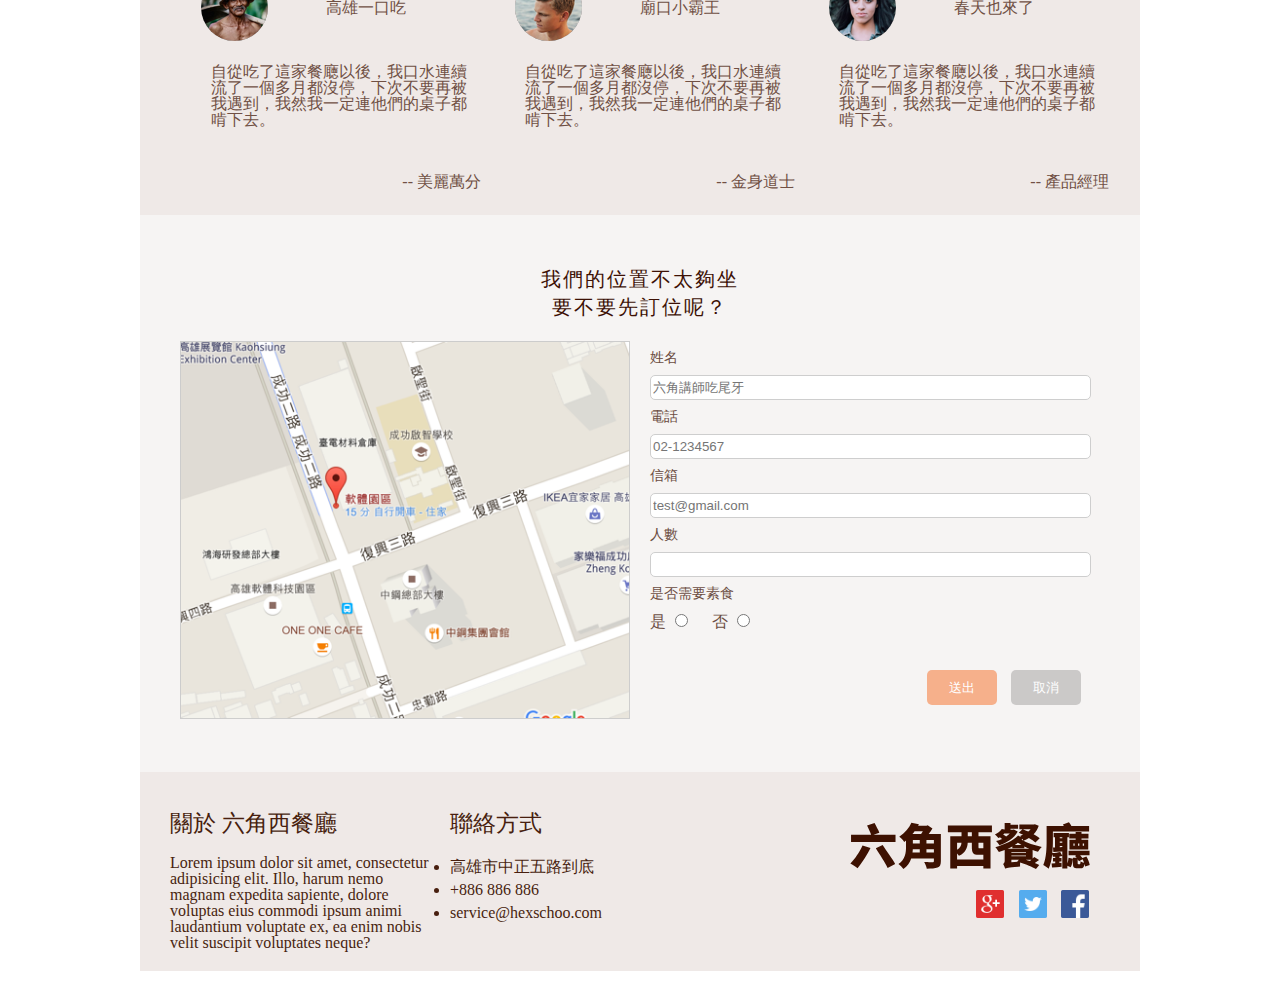
==== commit 3b0539ca: "update" ====
--- a/index.html
+++ b/index.html
@@ -25,7 +25,14 @@
                  </ul>
                 <img src="imgs/content.png" id="content"  alt="">                                        
             </div>
-            <div id="contentmain">
+            <div id="contentmain" class="contentmain">
+                    <ul>
+                            <li><a href="#features">特色</a></li>
+                            <li><a href="#chef">主廚</a></li>
+                            <li><a href="#location">地圖</a></li>
+                            <li><a href="./shopping.html">購物</a></li>                     
+                            <li><a href="./login.html">登入</a></li>                     
+                        </ul>
             </div> 
             <img src="imgs/header_desktop.png" id="header_pic" alt="">
             <div class="slogan">
--- a/css/style.css
+++ b/css/style.css
@@ -1,4 +1,4 @@
-/* line 5, ../../../../../../Library/Ruby/Gems/2.0.0/gems/compass-core-1.1.0.alpha.3/stylesheets/compass/reset/_utilities.scss */
+/* line 17, ../../../../../../Applications/LiveReload.app/Contents/Resources/SASS.lrplugin/gem/gems/compass-0.12.6/frameworks/compass/stylesheets/compass/reset/_utilities.scss */
 html, body, div, span, applet, object, iframe,
 h1, h2, h3, h4, h5, h6, p, blockquote, pre,
 a, abbr, acronym, address, big, cite, code,
@@ -20,46 +20,46 @@
   vertical-align: baseline;
 }
 
-/* line 22, ../../../../../../Library/Ruby/Gems/2.0.0/gems/compass-core-1.1.0.alpha.3/stylesheets/compass/reset/_utilities.scss */
+/* line 22, ../../../../../../Applications/LiveReload.app/Contents/Resources/SASS.lrplugin/gem/gems/compass-0.12.6/frameworks/compass/stylesheets/compass/reset/_utilities.scss */
 html {
   line-height: 1;
 }
 
-/* line 24, ../../../../../../Library/Ruby/Gems/2.0.0/gems/compass-core-1.1.0.alpha.3/stylesheets/compass/reset/_utilities.scss */
+/* line 24, ../../../../../../Applications/LiveReload.app/Contents/Resources/SASS.lrplugin/gem/gems/compass-0.12.6/frameworks/compass/stylesheets/compass/reset/_utilities.scss */
 ol, ul {
   list-style: none;
 }
 
-/* line 26, ../../../../../../Library/Ruby/Gems/2.0.0/gems/compass-core-1.1.0.alpha.3/stylesheets/compass/reset/_utilities.scss */
+/* line 26, ../../../../../../Applications/LiveReload.app/Contents/Resources/SASS.lrplugin/gem/gems/compass-0.12.6/frameworks/compass/stylesheets/compass/reset/_utilities.scss */
 table {
   border-collapse: collapse;
   border-spacing: 0;
 }
 
-/* line 28, ../../../../../../Library/Ruby/Gems/2.0.0/gems/compass-core-1.1.0.alpha.3/stylesheets/compass/reset/_utilities.scss */
+/* line 28, ../../../../../../Applications/LiveReload.app/Contents/Resources/SASS.lrplugin/gem/gems/compass-0.12.6/frameworks/compass/stylesheets/compass/reset/_utilities.scss */
 caption, th, td {
   text-align: left;
   font-weight: normal;
   vertical-align: middle;
 }
 
-/* line 30, ../../../../../../Library/Ruby/Gems/2.0.0/gems/compass-core-1.1.0.alpha.3/stylesheets/compass/reset/_utilities.scss */
+/* line 30, ../../../../../../Applications/LiveReload.app/Contents/Resources/SASS.lrplugin/gem/gems/compass-0.12.6/frameworks/compass/stylesheets/compass/reset/_utilities.scss */
 q, blockquote {
   quotes: none;
 }
-/* line 103, ../../../../../../Library/Ruby/Gems/2.0.0/gems/compass-core-1.1.0.alpha.3/stylesheets/compass/reset/_utilities.scss */
+/* line 103, ../../../../../../Applications/LiveReload.app/Contents/Resources/SASS.lrplugin/gem/gems/compass-0.12.6/frameworks/compass/stylesheets/compass/reset/_utilities.scss */
 q:before, q:after, blockquote:before, blockquote:after {
   content: "";
   content: none;
 }
 
-/* line 32, ../../../../../../Library/Ruby/Gems/2.0.0/gems/compass-core-1.1.0.alpha.3/stylesheets/compass/reset/_utilities.scss */
+/* line 32, ../../../../../../Applications/LiveReload.app/Contents/Resources/SASS.lrplugin/gem/gems/compass-0.12.6/frameworks/compass/stylesheets/compass/reset/_utilities.scss */
 a img {
   border: none;
 }
 
-/* line 116, ../../../../../../Library/Ruby/Gems/2.0.0/gems/compass-core-1.1.0.alpha.3/stylesheets/compass/reset/_utilities.scss */
-article, aside, details, figcaption, figure, footer, header, hgroup, main, menu, nav, section, summary {
+/* line 116, ../../../../../../Applications/LiveReload.app/Contents/Resources/SASS.lrplugin/gem/gems/compass-0.12.6/frameworks/compass/stylesheets/compass/reset/_utilities.scss */
+article, aside, details, figcaption, figure, footer, header, hgroup, menu, nav, section, summary {
   display: block;
 }
 
@@ -89,45 +89,51 @@
   max-height: 400px;
   background: black;
   margin: 0 auto;
-}
-/* line 37, ../scss/style.scss */
+  z-index: 9999;
+}
+/* line 38, ../scss/style.scss */
 .header #content {
   display: none;
   overflow: hidden;
 }
-/* line 41, ../scss/style.scss */
+/* line 42, ../scss/style.scss */
 .header img {
   max-width: 100%;
   max-height: 100%;
 }
-/* line 45, ../scss/style.scss */
+/* line 46, ../scss/style.scss */
 .header .topbar {
   position: fixed;
   width: calc(100% - calc(100% - 1000px));
   max-height: 52px;
   background: RGBA(6, 0, 0, 0.7);
 }
-/* line 50, ../scss/style.scss */
+/* line 51, ../scss/style.scss */
 .header .topbar ul {
   float: right;
 }
-/* line 52, ../scss/style.scss */
+/* line 53, ../scss/style.scss */
 .header .topbar ul li {
   float: left;
   line-height: 52px;
   padding-top: 10px;
   padding-right: 40px;
 }
-/* line 57, ../scss/style.scss */
+/* line 58, ../scss/style.scss */
 .header .topbar ul li a {
   color: RGBA(208, 207, 207, 1);
 }
-/* line 59, ../scss/style.scss */
+/* line 60, ../scss/style.scss */
 .header .topbar ul li a:hover {
   transition: color 0.4s;
   color: white;
 }
-/* line 67, ../scss/style.scss */
+/* line 69, ../scss/style.scss */
+.header .contentmain ul {
+  display: none;
+  overflow: hidden;
+}
+/* line 74, ../scss/style.scss */
 .header .logo {
   display: inline-block;
   color: white;
@@ -135,14 +141,14 @@
   padding-top: 10px;
   padding-left: 50px;
 }
-/* line 73, ../scss/style.scss */
+/* line 80, ../scss/style.scss */
 .header .logo p {
   position: fixed;
   text-indent: -9999px;
   white-space: nowrap;
   overflow: hidden;
 }
-/* line 80, ../scss/style.scss */
+/* line 87, ../scss/style.scss */
 .header .slogan {
   text-align: center;
   position: absolute;
@@ -156,57 +162,61 @@
   background: RGBA(6, 0, 0, 0.3);
   color: white;
 }
-/* line 92, ../scss/style.scss */
+/* line 99, ../scss/style.scss */
 .header .slogan h1 {
   padding-top: 30px;
   padding-bottom: 10px;
   font-size: 30px;
 }
-/* line 97, ../scss/style.scss */
+/* line 104, ../scss/style.scss */
 .header .slogan p {
   padding-bottom: 5px;
 }
-/* line 100, ../scss/style.scss */
+/* line 107, ../scss/style.scss */
 .header .slogan .fork {
   display: inline-block;
-  width: 10px;
+  width: 15px;
 }
 
 @media (max-width: 999px) {
-  /* line 108, ../scss/style.scss */
+  /* line 115, ../scss/style.scss */
   .header .topbar {
     width: 100%;
   }
 }
 @media (max-width: 767px) {
-  /* line 116, ../scss/style.scss */
+  /* line 123, ../scss/style.scss */
   .header .slogan {
     background: none;
   }
-  /* line 118, ../scss/style.scss */
+  /* line 125, ../scss/style.scss */
   .header .slogan p {
     display: none;
   }
-  /* line 121, ../scss/style.scss */
+  /* line 128, ../scss/style.scss */
   .header .slogan h1 {
     font-size: 19px;
   }
 }
-@media (max-width: 500px) {
-  /* line 130, ../scss/style.scss */
+@media (max-width: 600px) {
+  /* line 137, ../scss/style.scss */
   .header .slogan {
     display: none;
   }
-  /* line 133, ../scss/style.scss */
+  /* line 140, ../scss/style.scss */
   .header .logo {
     padding-left: 5px;
   }
-  /* line 136, ../scss/style.scss */
+  /* line 143, ../scss/style.scss */
   .header ul {
     display: none;
     overflow: hidden;
   }
-  /* line 141, ../scss/style.scss */
+  /* line 147, ../scss/style.scss */
+  .header .topbar {
+    height: 40px;
+  }
+  /* line 151, ../scss/style.scss */
   .header #content {
     display: inline-flex;
     position: fixed;
@@ -216,22 +226,44 @@
     cursor: pointer;
     background: RGBA(30, 30, 30, 0);
   }
-  /* line 150, ../scss/style.scss */
+  /* line 160, ../scss/style.scss */
   .header .contentshow {
-    transition: 1s background-color;
-    background-color: RGBA(6, 0, 0, 0.8);
-    right: 9px;
-    top: 40px;
+    transition: 0.5s background-color;
+    background-color: RGBA(6, 0, 0, 0.7);
+    top: 39px;
     width: 150px;
-    height: 150px;
+    height: 40px;
     position: fixed;
   }
-  /* line 159, ../scss/style.scss */
+  /* line 167, ../scss/style.scss */
+  .header .contentshow ul {
+    transition: 0.5s overflow;
+    display: block;
+    overflow: visible;
+    margin: 0 auto;
+    text-align: center;
+  }
+  /* line 173, ../scss/style.scss */
+  .header .contentshow ul li {
+    float: left;
+    padding: 10px 20px;
+  }
+  /* line 176, ../scss/style.scss */
+  .header .contentshow ul li a {
+    font-size: 18px;
+    color: RGBA(208, 207, 207, 1);
+  }
+  /* line 179, ../scss/style.scss */
+  .header .contentshow ul li a:hover {
+    transition: color 0.4s;
+    color: white;
+  }
+  /* line 187, ../scss/style.scss */
   .header #contentmain {
-    max-width: 50%;
-  }
-}
-/* line 166, ../scss/style.scss */
+    width: 100%;
+  }
+}
+/* line 194, ../scss/style.scss */
 .features {
   display: block;
   background: RGBA(239, 233, 231, 1);
@@ -240,12 +272,12 @@
   padding: 10px 0;
   text-align: center;
 }
-/* line 173, ../scss/style.scss */
+/* line 201, ../scss/style.scss */
 .features .outside {
   max-width: 100%;
   display: block;
 }
-/* line 177, ../scss/style.scss */
+/* line 205, ../scss/style.scss */
 .features .border {
   display: inline-block;
   width: 17.3333%;
@@ -253,7 +285,7 @@
   text-align: center;
   margin-bottom: 30px;
 }
-/* line 184, ../scss/style.scss */
+/* line 212, ../scss/style.scss */
 .features .title {
   display: inline-block;
   width: 30.3333%;
@@ -262,20 +294,20 @@
   padding-top: 50px;
   margin-bottom: 0;
 }
-/* line 192, ../scss/style.scss */
+/* line 220, ../scss/style.scss */
 .features h2 {
   line-height: 40px;
   font-size: 23px;
   color: RGBA(77, 36, 23, 1);
 }
-/* line 197, ../scss/style.scss */
+/* line 225, ../scss/style.scss */
 .features #pics {
   display: inline-block;
   max-width: 100%;
   width: 100%;
   padding: 20px 0;
 }
-/* line 203, ../scss/style.scss */
+/* line 231, ../scss/style.scss */
 .features .pics {
   display: inline-block;
   max-width: calc(90%/3);
@@ -283,11 +315,11 @@
   color: RGBA(98, 62, 49, 1);
   *zoom: 1;
 }
-/* line 208, ../scss/style.scss */
+/* line 236, ../scss/style.scss */
 .features .pics h3 {
   margin-bottom: 10px;
 }
-/* line 211, ../scss/style.scss */
+/* line 239, ../scss/style.scss */
 .features .pics img {
   -webkit-border-radius: 100%;
   -moz-border-radius: 100%;
@@ -303,7 +335,7 @@
 .features .pics:after {
   clear: both;
 }
-/* line 218, ../scss/style.scss */
+/* line 246, ../scss/style.scss */
 .features .pics p {
   padding: 0 4%;
   float: left;
@@ -313,46 +345,46 @@
 }
 
 @media (max-width: 1000px) {
-  /* line 231, ../scss/style.scss */
+  /* line 259, ../scss/style.scss */
   .features h2 {
     color: RGBA(77, 36, 23, 1);
   }
 }
 @media (max-width: 768px) {
-  /* line 239, ../scss/style.scss */
+  /* line 267, ../scss/style.scss */
   .features .border {
     display: none;
     overflow: hidden;
   }
-  /* line 243, ../scss/style.scss */
+  /* line 271, ../scss/style.scss */
   .features .title {
     width: 100%;
   }
 }
 @media (max-width: 700px) {
-  /* line 251, ../scss/style.scss */
+  /* line 279, ../scss/style.scss */
   .features .pics {
     max-width: 60%;
   }
 }
 @media (max-width: 400px) {
-  /* line 259, ../scss/style.scss */
+  /* line 287, ../scss/style.scss */
   .features .pics {
     max-width: 90%;
   }
 }
-/* line 265, ../scss/style.scss */
+/* line 293, ../scss/style.scss */
 .chef {
   background: RGBA(61, 17, 1, 1);
   max-width: 100%;
   *zoom: 1;
 }
-/* line 268, ../scss/style.scss */
+/* line 296, ../scss/style.scss */
 .chef .pic {
   display: inline-block;
   width: 50%;
 }
-/* line 271, ../scss/style.scss */
+/* line 299, ../scss/style.scss */
 .chef .pic img {
   max-width: 100%;
   margin-left: 5%;
@@ -366,7 +398,7 @@
 .chef:after {
   clear: both;
 }
-/* line 277, ../scss/style.scss */
+/* line 305, ../scss/style.scss */
 .chef .text {
   color: RGBA(239, 233, 231, 1);
   float: right;
@@ -374,55 +406,55 @@
   height: 100%;
   padding: 8% 5%;
 }
-/* line 283, ../scss/style.scss */
+/* line 311, ../scss/style.scss */
 .chef .text h3 {
   padding: 1% 0;
 }
-/* line 286, ../scss/style.scss */
+/* line 314, ../scss/style.scss */
 .chef .text div {
   font-size: 16px;
   padding-bottom: 4%;
 }
-/* line 290, ../scss/style.scss */
+/* line 318, ../scss/style.scss */
 .chef .text p {
   font-size: 14px;
   line-height: 20px;
 }
 
 @media (max-width: 820px) {
-  /* line 299, ../scss/style.scss */
+  /* line 327, ../scss/style.scss */
   .chef .pic {
     text-align: center;
     width: 100%;
   }
-  /* line 302, ../scss/style.scss */
+  /* line 330, ../scss/style.scss */
   .chef .pic img {
     margin-left: 0;
   }
-  /* line 306, ../scss/style.scss */
+  /* line 334, ../scss/style.scss */
   .chef .text {
     width: 100%;
   }
-  /* line 308, ../scss/style.scss */
+  /* line 336, ../scss/style.scss */
   .chef .text h3, .chef .text div {
     text-align: center;
   }
 }
-/* line 314, ../scss/style.scss */
+/* line 342, ../scss/style.scss */
 .listen {
   background-color: RGBA(239, 233, 231, 1);
   max-width: 100%;
   width: 100%;
   text-align: center;
 }
-/* line 320, ../scss/style.scss */
+/* line 348, ../scss/style.scss */
 .listen h3 {
   color: RGBA(66, 23, 7, 1);
   font-size: 22px;
   text-align: center;
   padding: 50px 0;
 }
-/* line 326, ../scss/style.scss */
+/* line 354, ../scss/style.scss */
 .listen .pics {
   display: inline-block;
   width: calc(93%/3);
@@ -433,14 +465,14 @@
   padding-left: 30px;
   *zoom: 1;
 }
-/* line 334, ../scss/style.scss */
+/* line 362, ../scss/style.scss */
 .listen .pics img {
   display: inline-block;
   -webkit-border-radius: 100%;
   -moz-border-radius: 100%;
   border-radius: 100%;
 }
-/* line 341, ../scss/style.scss */
+/* line 369, ../scss/style.scss */
 .listen .pics .name {
   position: absolute;
   line-height: 67px;
@@ -448,7 +480,7 @@
   width: 40%;
   display: inline-block;
 }
-/* line 348, ../scss/style.scss */
+/* line 376, ../scss/style.scss */
 .listen .pics .context {
   max-width: 100%;
   display: inline-block;
@@ -463,13 +495,13 @@
 .listen .pics:after {
   clear: both;
 }
-/* line 354, ../scss/style.scss */
+/* line 382, ../scss/style.scss */
 .listen .pics .sign {
   float: right;
   line-height: 67px;
   padding-left: 15px;
 }
-/* line 360, ../scss/style.scss */
+/* line 388, ../scss/style.scss */
 .listen .text {
   max-width: calc(93%/3);
   padding: 0 5%;
@@ -478,7 +510,7 @@
   line-height: 25px;
   color: RGBA(132, 104, 94, 1);
 }
-/* line 367, ../scss/style.scss */
+/* line 395, ../scss/style.scss */
 .listen .text p {
   color: RGBA(173, 152, 145, 1);
   margin: 15px 0 30px 0;
@@ -486,30 +518,30 @@
 }
 
 @media (max-width: 700px) {
-  /* line 377, ../scss/style.scss */
+  /* line 405, ../scss/style.scss */
   .listen .pics {
     width: 70%;
   }
-  /* line 379, ../scss/style.scss */
+  /* line 407, ../scss/style.scss */
   .listen .pics .context {
     margin: 20px 30px;
   }
-  /* line 382, ../scss/style.scss */
+  /* line 410, ../scss/style.scss */
   .listen .pics .name {
     right: 20%;
   }
 }
 @media (max-width: 400px) {
-  /* line 392, ../scss/style.scss */
+  /* line 420, ../scss/style.scss */
   .listen .pics {
     width: 90%;
   }
-  /* line 394, ../scss/style.scss */
+  /* line 422, ../scss/style.scss */
   .listen .pics .name {
     right: 10%;
   }
 }
-/* line 402, ../scss/style.scss */
+/* line 430, ../scss/style.scss */
 .location {
   text-align: center;
   background: RGBA(246, 244, 243, 1);
@@ -517,7 +549,7 @@
   width: 100%;
   padding: 50px 0;
 }
-/* line 408, ../scss/style.scss */
+/* line 436, ../scss/style.scss */
 .location h3 {
   font-size: 20px;
   color: RGBA(61, 17, 5, 1);
@@ -526,7 +558,7 @@
   letter-spacing: 2px;
   padding-bottom: 20px;
 }
-/* line 416, ../scss/style.scss */
+/* line 444, ../scss/style.scss */
 .location span {
   max-width: calc(98%/2);
   display: inline-block;
@@ -541,25 +573,25 @@
 .location span:after {
   clear: both;
 }
-/* line 421, ../scss/style.scss */
+/* line 449, ../scss/style.scss */
 .location img {
   max-width: 100%;
   padding-left: 30px;
   padding-right: 10px;
 }
-/* line 426, ../scss/style.scss */
+/* line 454, ../scss/style.scss */
 .location .form {
   width: 90%;
   text-align: left;
   float: right;
   color: RGBA(108, 77, 66, 1);
 }
-/* line 431, ../scss/style.scss */
+/* line 459, ../scss/style.scss */
 .location .form p {
   padding: 10px 0;
   font-size: 14px;
 }
-/* line 435, ../scss/style.scss */
+/* line 463, ../scss/style.scss */
 .location .form input[type="text"] {
   display: block;
   width: 90%;
@@ -567,7 +599,7 @@
   border: 1px solid RGBA(206, 206, 206, 1);
   border-radius: 5px;
 }
-/* line 442, ../scss/style.scss */
+/* line 470, ../scss/style.scss */
 .location .form input[type="submit"] {
   width: 70px;
   height: 35px;
@@ -578,53 +610,53 @@
   border: none;
   border-radius: 5px;
 }
-/* line 453, ../scss/style.scss */
+/* line 481, ../scss/style.scss */
 .location .form input[type="radio"] {
   margin-right: 20px;
 }
-/* line 456, ../scss/style.scss */
+/* line 484, ../scss/style.scss */
 .location .form .orange {
   background-color: RGBA(245, 108, 35, 0.5);
   margin-right: 50px;
 }
-/* line 459, ../scss/style.scss */
+/* line 487, ../scss/style.scss */
 .location .form .orange:hover {
   transition: background-color 1s;
   background-color: RGBA(245, 108, 35, 1);
 }
-/* line 464, ../scss/style.scss */
+/* line 492, ../scss/style.scss */
 .location .form .gray {
   background-color: RGBA(160, 158, 158, 0.5);
 }
-/* line 466, ../scss/style.scss */
+/* line 494, ../scss/style.scss */
 .location .form .gray:hover {
   transition: background-color 1s;
   background-color: RGBA(160, 158, 158, 1);
 }
-/* line 471, ../scss/style.scss */
+/* line 499, ../scss/style.scss */
 .location .form div {
   width: 90%;
   text-align: right;
 }
 
 @media (max-width: 700px) {
-  /* line 480, ../scss/style.scss */
+  /* line 508, ../scss/style.scss */
   .location img {
     margin: 0 10px;
     padding: 0 0 0 0;
   }
-  /* line 484, ../scss/style.scss */
+  /* line 512, ../scss/style.scss */
   .location .form {
     float: none;
     margin: 0 10%;
   }
-  /* line 488, ../scss/style.scss */
+  /* line 516, ../scss/style.scss */
   .location span {
     max-width: 96%;
     display: block;
   }
 }
-/* line 495, ../scss/style.scss */
+/* line 523, ../scss/style.scss */
 .footer {
   background: RGBA(239, 233, 231, 1);
   max-width: 100%;
@@ -640,39 +672,39 @@
 .footer:after {
   clear: both;
 }
-/* line 500, ../scss/style.scss */
+/* line 528, ../scss/style.scss */
 .footer span {
   color: RGBA(72, 31, 15, 1);
   display: inline-block;
   padding: 20px 10px;
 }
-/* line 505, ../scss/style.scss */
+/* line 533, ../scss/style.scss */
 .footer #about {
   float: left;
   width: 30%;
   padding-left: 30px;
 }
-/* line 509, ../scss/style.scss */
+/* line 537, ../scss/style.scss */
 .footer #about h3 {
   padding: 20px 0;
   font-size: 23px;
 }
-/* line 514, ../scss/style.scss */
+/* line 542, ../scss/style.scss */
 .footer #contact {
   float: left;
   width: 17%;
   line-height: 23px;
 }
-/* line 517, ../scss/style.scss */
+/* line 545, ../scss/style.scss */
 .footer #contact h3 {
   padding: 20px 0;
   font-size: 23px;
 }
-/* line 522, ../scss/style.scss */
+/* line 550, ../scss/style.scss */
 .footer #contact li {
   list-style: disc;
 }
-/* line 526, ../scss/style.scss */
+/* line 554, ../scss/style.scss */
 .footer #f_logo {
   float: right;
   width: 30%;
@@ -681,50 +713,50 @@
   padding-right: 50px;
   padding-top: 50px;
 }
-/* line 533, ../scss/style.scss */
+/* line 561, ../scss/style.scss */
 .footer #f_logo h2 {
   font-weight: 900;
 }
-/* line 536, ../scss/style.scss */
+/* line 564, ../scss/style.scss */
 .footer #f_logo .f_logo {
   display: inline-block;
   max-width: 100%;
 }
-/* line 540, ../scss/style.scss */
+/* line 568, ../scss/style.scss */
 .footer #f_logo #facebook, .footer #f_logo #twitter, .footer #f_logo #google {
   width: 30px;
   cursor: pointer;
   border: solid 1px RGBA(239, 233, 231, 1);
 }
-/* line 545, ../scss/style.scss */
+/* line 573, ../scss/style.scss */
 .footer #f_logo #facebook:hover, .footer #f_logo #twitter:hover, .footer #f_logo #google:hover {
   border: none;
 }
 
 @media (max-width: 700px) {
-  /* line 554, ../scss/style.scss */
+  /* line 582, ../scss/style.scss */
   .footer #about {
     float: none;
     width: 100%;
   }
-  /* line 559, ../scss/style.scss */
+  /* line 587, ../scss/style.scss */
   .footer #contact {
     padding-left: 30px;
     float: none;
     width: 100%;
   }
-  /* line 563, ../scss/style.scss */
+  /* line 591, ../scss/style.scss */
   .footer #contact li {
     padding-left: 30px;
   }
-  /* line 568, ../scss/style.scss */
+  /* line 596, ../scss/style.scss */
   .footer #f_logo {
     padding-left: 30px;
     width: 90%;
   }
 }
 @media (max-width: 550px) {
-  /* line 578, ../scss/style.scss */
+  /* line 606, ../scss/style.scss */
   .f_logo {
     width: 100%;
   }
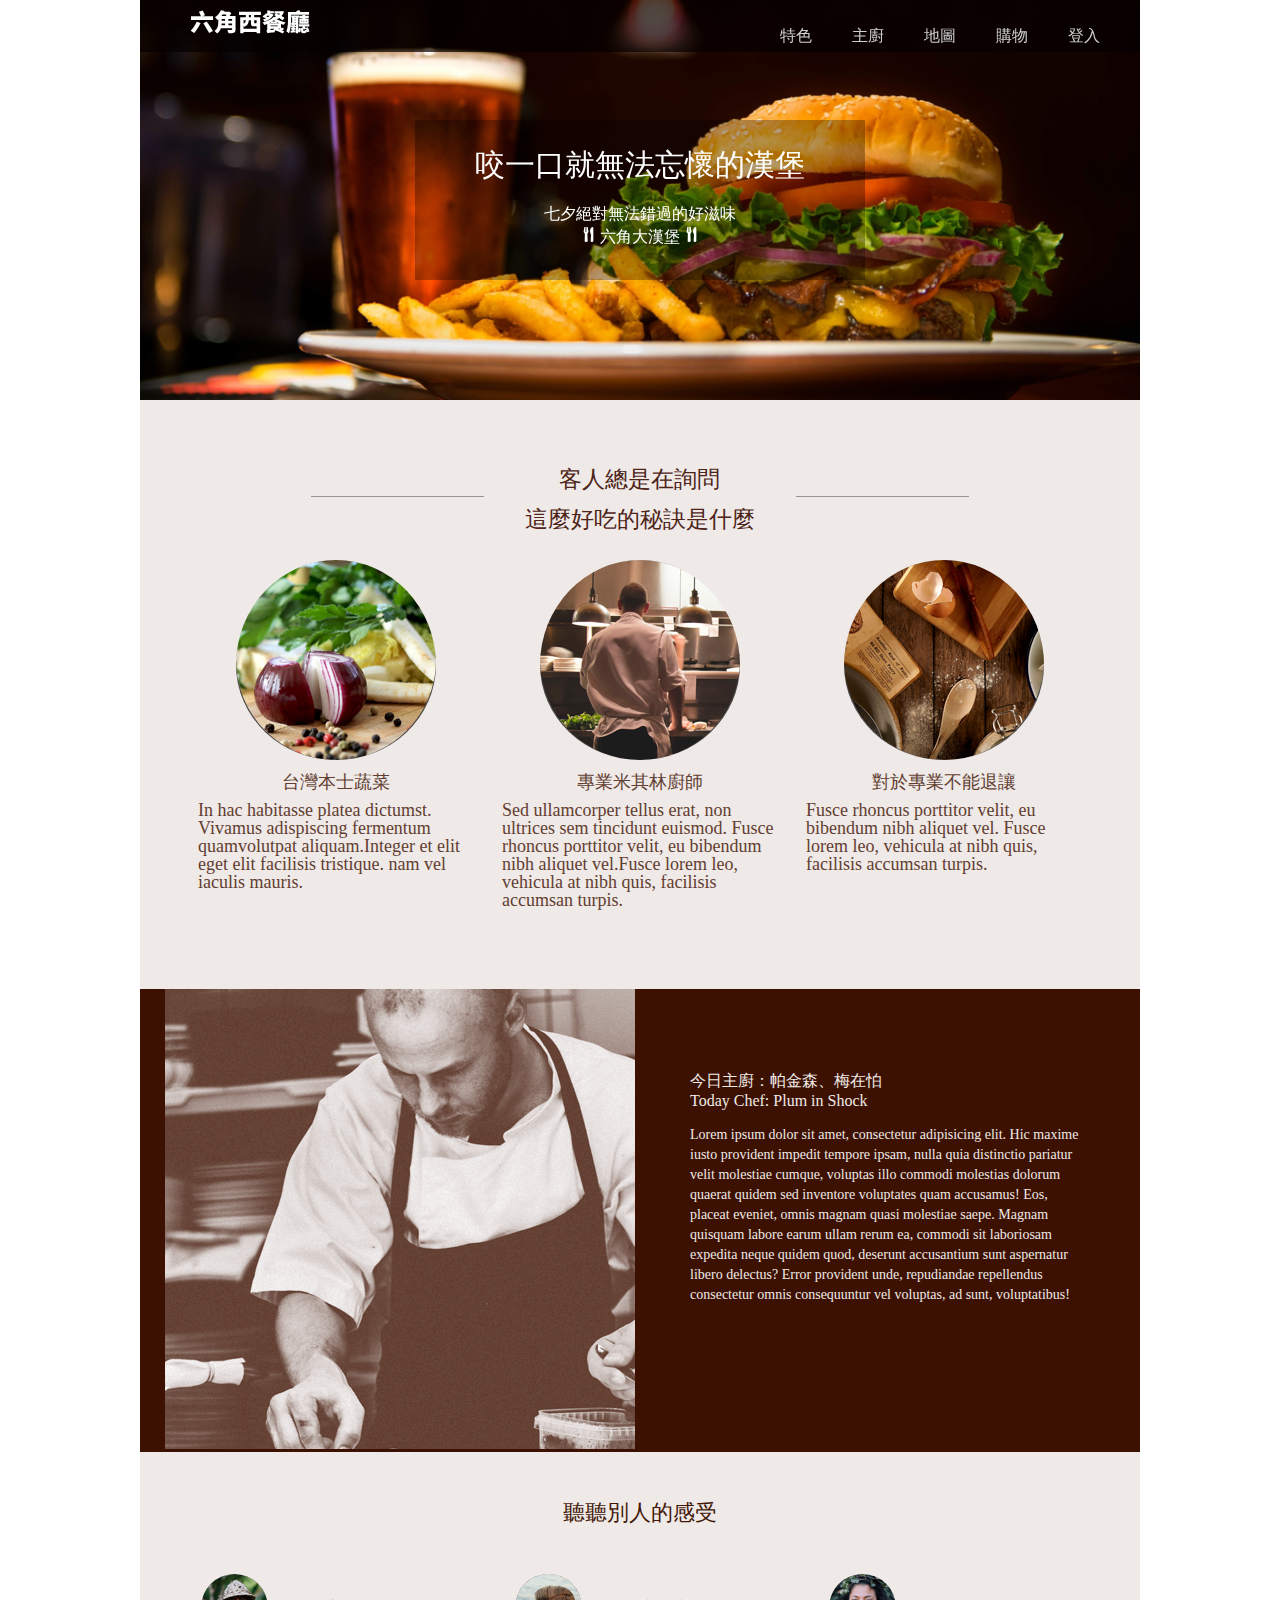
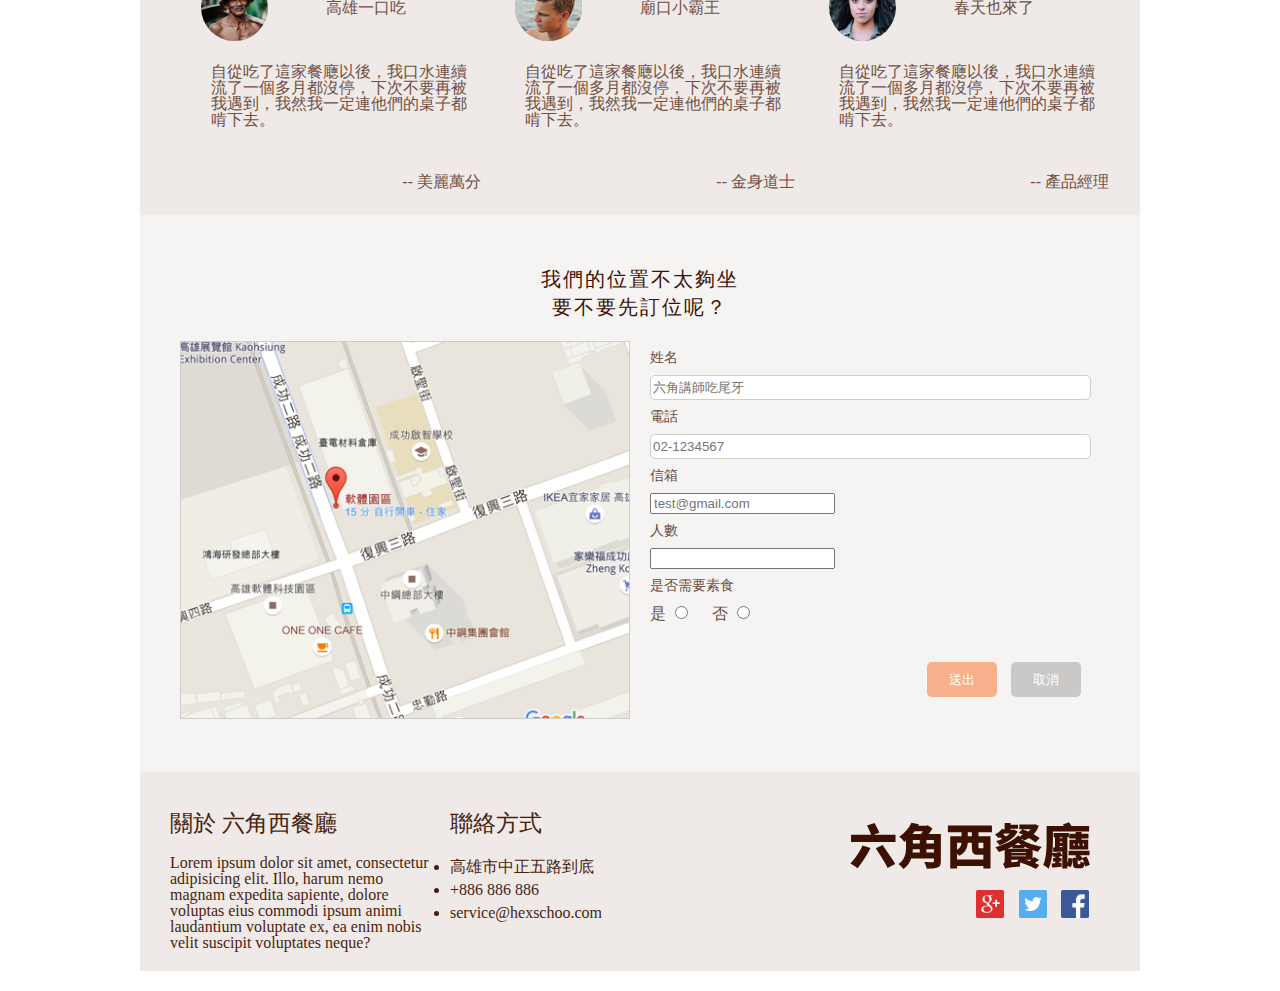
==== commit 281ae58c: "update" ====
--- a/index.html
+++ b/index.html
@@ -129,9 +129,9 @@
                     <p>電話</p>
                     <input type="text" name="" id="" placeholder="02-1234567">
                     <p>信箱</p>
-                    <input type="text" name="" id="" placeholder="test@gmail.com">
+                    <input type="email" name="" id="" placeholder="test@gmail.com">
                     <p>人數</p>
-                    <input type="text" name="" id="">
+                    <input type="number" name="" id="">
                     <p>是否需要素食</p>
                     <label for="radio">是</label>                                                                              
                     <input type="radio" value="1">  
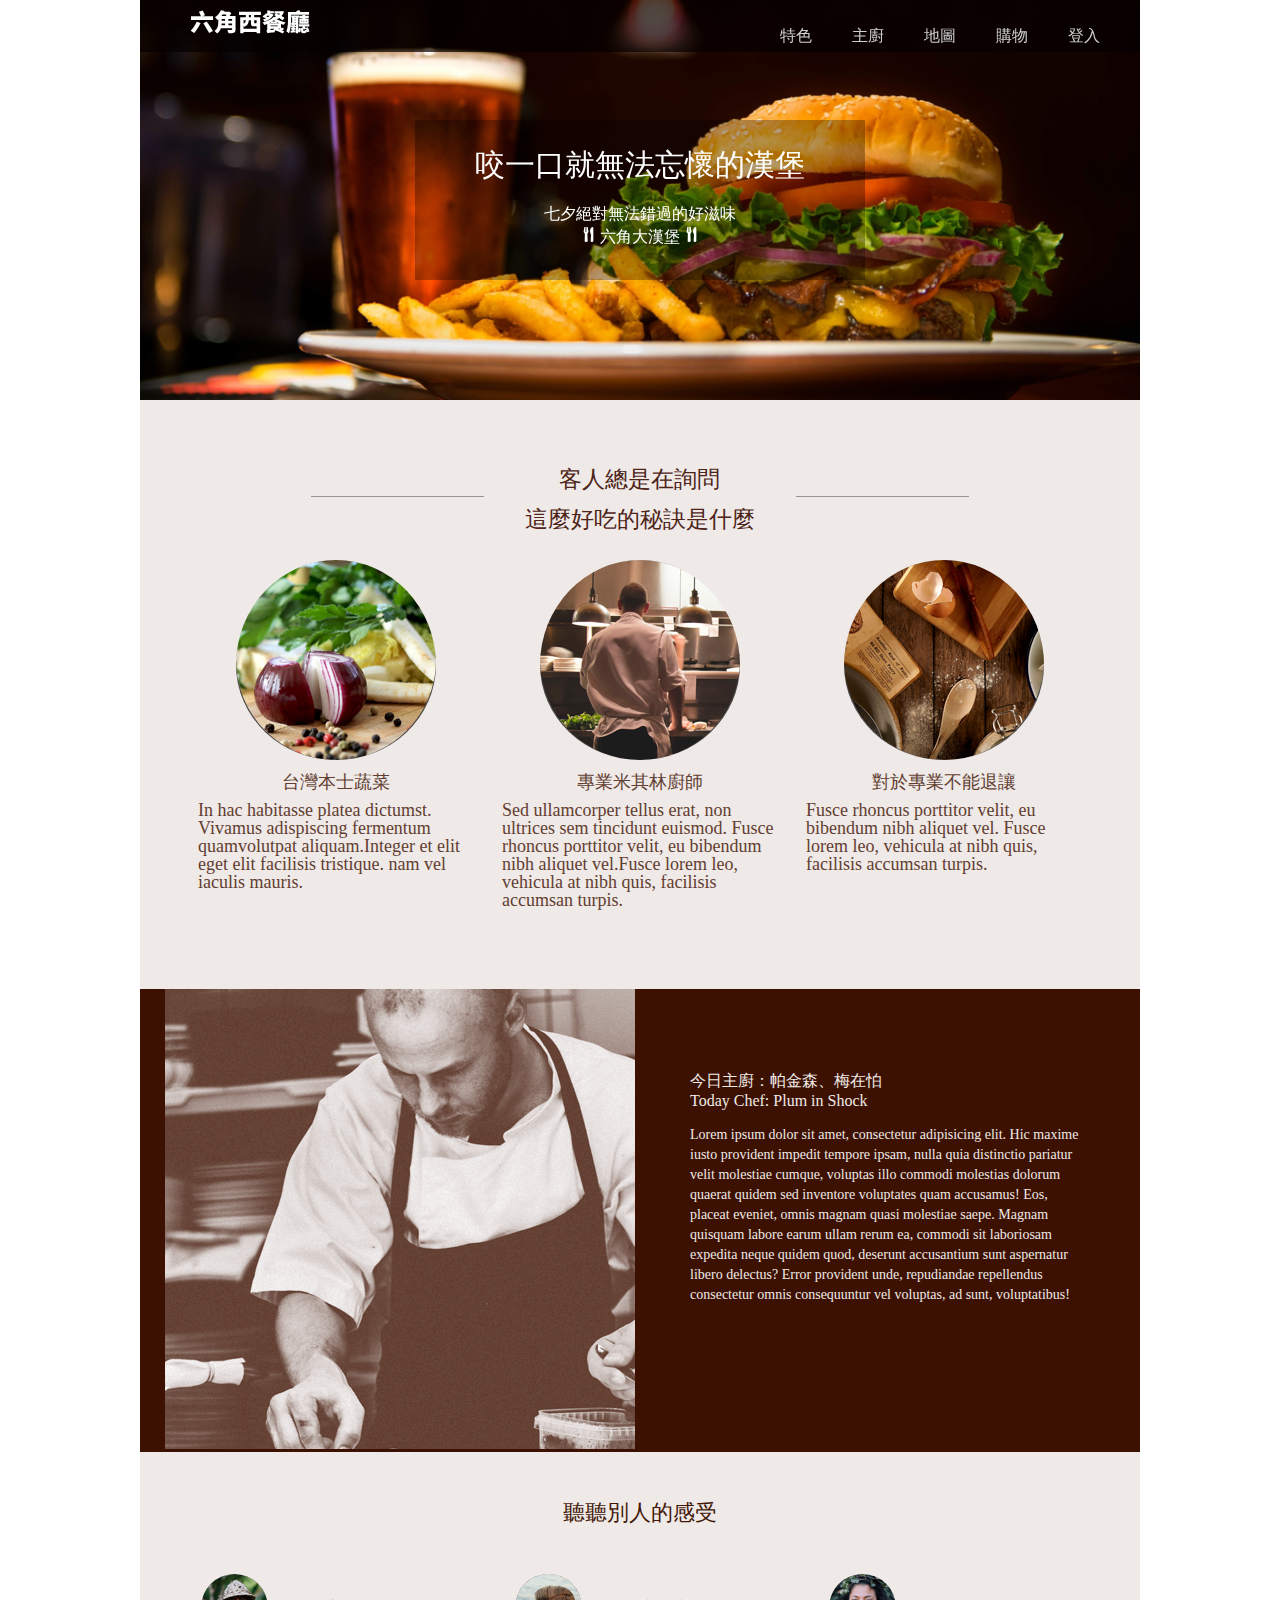
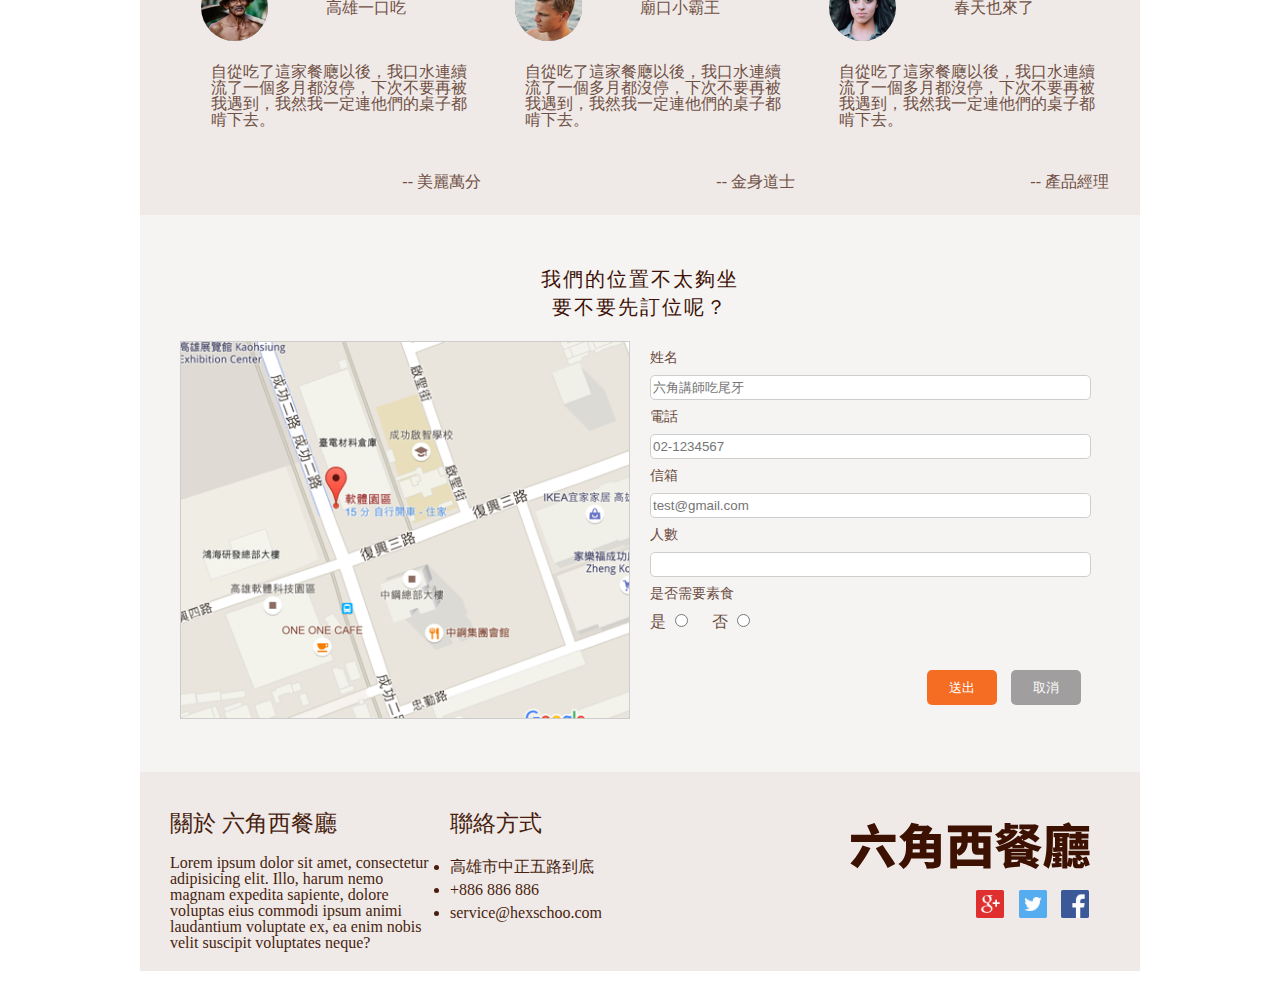
==== commit 2d1ca3a4: "update" ====
--- a/index.html
+++ b/index.html
@@ -134,9 +134,9 @@
                     <input type="number" name="" id="">
                     <p>是否需要素食</p>
                     <label for="radio">是</label>                                                                              
-                    <input type="radio" value="1">  
+                    <input type="radio" value="1" name="YN">  
                     <label for="radio">否</label>                                                                              
-                    <input type="radio" value="0">
+                    <input type="radio" value="0" name="YN">
                     <br>
                     <div>
                         <input type="submit" class="orange" value="送出">                                                                             
--- a/css/style.css
+++ b/css/style.css
@@ -1,4 +1,4 @@
-/* line 17, ../../../../../../Applications/LiveReload.app/Contents/Resources/SASS.lrplugin/gem/gems/compass-0.12.6/frameworks/compass/stylesheets/compass/reset/_utilities.scss */
+/* line 5, ../../../../../../Library/Ruby/Gems/2.0.0/gems/compass-core-1.1.0.alpha.3/stylesheets/compass/reset/_utilities.scss */
 html, body, div, span, applet, object, iframe,
 h1, h2, h3, h4, h5, h6, p, blockquote, pre,
 a, abbr, acronym, address, big, cite, code,
@@ -20,46 +20,46 @@
   vertical-align: baseline;
 }
 
-/* line 22, ../../../../../../Applications/LiveReload.app/Contents/Resources/SASS.lrplugin/gem/gems/compass-0.12.6/frameworks/compass/stylesheets/compass/reset/_utilities.scss */
+/* line 22, ../../../../../../Library/Ruby/Gems/2.0.0/gems/compass-core-1.1.0.alpha.3/stylesheets/compass/reset/_utilities.scss */
 html {
   line-height: 1;
 }
 
-/* line 24, ../../../../../../Applications/LiveReload.app/Contents/Resources/SASS.lrplugin/gem/gems/compass-0.12.6/frameworks/compass/stylesheets/compass/reset/_utilities.scss */
+/* line 24, ../../../../../../Library/Ruby/Gems/2.0.0/gems/compass-core-1.1.0.alpha.3/stylesheets/compass/reset/_utilities.scss */
 ol, ul {
   list-style: none;
 }
 
-/* line 26, ../../../../../../Applications/LiveReload.app/Contents/Resources/SASS.lrplugin/gem/gems/compass-0.12.6/frameworks/compass/stylesheets/compass/reset/_utilities.scss */
+/* line 26, ../../../../../../Library/Ruby/Gems/2.0.0/gems/compass-core-1.1.0.alpha.3/stylesheets/compass/reset/_utilities.scss */
 table {
   border-collapse: collapse;
   border-spacing: 0;
 }
 
-/* line 28, ../../../../../../Applications/LiveReload.app/Contents/Resources/SASS.lrplugin/gem/gems/compass-0.12.6/frameworks/compass/stylesheets/compass/reset/_utilities.scss */
+/* line 28, ../../../../../../Library/Ruby/Gems/2.0.0/gems/compass-core-1.1.0.alpha.3/stylesheets/compass/reset/_utilities.scss */
 caption, th, td {
   text-align: left;
   font-weight: normal;
   vertical-align: middle;
 }
 
-/* line 30, ../../../../../../Applications/LiveReload.app/Contents/Resources/SASS.lrplugin/gem/gems/compass-0.12.6/frameworks/compass/stylesheets/compass/reset/_utilities.scss */
+/* line 30, ../../../../../../Library/Ruby/Gems/2.0.0/gems/compass-core-1.1.0.alpha.3/stylesheets/compass/reset/_utilities.scss */
 q, blockquote {
   quotes: none;
 }
-/* line 103, ../../../../../../Applications/LiveReload.app/Contents/Resources/SASS.lrplugin/gem/gems/compass-0.12.6/frameworks/compass/stylesheets/compass/reset/_utilities.scss */
+/* line 103, ../../../../../../Library/Ruby/Gems/2.0.0/gems/compass-core-1.1.0.alpha.3/stylesheets/compass/reset/_utilities.scss */
 q:before, q:after, blockquote:before, blockquote:after {
   content: "";
   content: none;
 }
 
-/* line 32, ../../../../../../Applications/LiveReload.app/Contents/Resources/SASS.lrplugin/gem/gems/compass-0.12.6/frameworks/compass/stylesheets/compass/reset/_utilities.scss */
+/* line 32, ../../../../../../Library/Ruby/Gems/2.0.0/gems/compass-core-1.1.0.alpha.3/stylesheets/compass/reset/_utilities.scss */
 a img {
   border: none;
 }
 
-/* line 116, ../../../../../../Applications/LiveReload.app/Contents/Resources/SASS.lrplugin/gem/gems/compass-0.12.6/frameworks/compass/stylesheets/compass/reset/_utilities.scss */
-article, aside, details, figcaption, figure, footer, header, hgroup, menu, nav, section, summary {
+/* line 116, ../../../../../../Library/Ruby/Gems/2.0.0/gems/compass-core-1.1.0.alpha.3/stylesheets/compass/reset/_utilities.scss */
+article, aside, details, figcaption, figure, footer, header, hgroup, main, menu, nav, section, summary {
   display: block;
 }
 
@@ -592,7 +592,7 @@
   font-size: 14px;
 }
 /* line 463, ../scss/style.scss */
-.location .form input[type="text"] {
+.location .form input[type="text"], .location .form input[type="email"], .location .form input[type="number"] {
   display: block;
   width: 90%;
   height: 25px;
@@ -610,53 +610,51 @@
   border: none;
   border-radius: 5px;
 }
-/* line 481, ../scss/style.scss */
+/* line 480, ../scss/style.scss */
+.location .form input[type="submit"]:hover {
+  transition: background-color 1s;
+  transition: color 1s;
+  transition: font-size 0.5s;
+  background-color: RGBA(246, 244, 243, 1);
+  color: RGBA(245, 108, 35, 1);
+}
+/* line 488, ../scss/style.scss */
 .location .form input[type="radio"] {
   margin-right: 20px;
 }
-/* line 484, ../scss/style.scss */
+/* line 491, ../scss/style.scss */
 .location .form .orange {
-  background-color: RGBA(245, 108, 35, 0.5);
+  background-color: RGBA(245, 108, 35, 1);
   margin-right: 50px;
 }
-/* line 487, ../scss/style.scss */
-.location .form .orange:hover {
-  transition: background-color 1s;
-  background-color: RGBA(245, 108, 35, 1);
-}
-/* line 492, ../scss/style.scss */
+/* line 495, ../scss/style.scss */
 .location .form .gray {
-  background-color: RGBA(160, 158, 158, 0.5);
-}
-/* line 494, ../scss/style.scss */
-.location .form .gray:hover {
-  transition: background-color 1s;
   background-color: RGBA(160, 158, 158, 1);
 }
-/* line 499, ../scss/style.scss */
+/* line 498, ../scss/style.scss */
 .location .form div {
   width: 90%;
   text-align: right;
 }
 
 @media (max-width: 700px) {
-  /* line 508, ../scss/style.scss */
+  /* line 507, ../scss/style.scss */
   .location img {
     margin: 0 10px;
     padding: 0 0 0 0;
   }
-  /* line 512, ../scss/style.scss */
+  /* line 511, ../scss/style.scss */
   .location .form {
     float: none;
     margin: 0 10%;
   }
-  /* line 516, ../scss/style.scss */
+  /* line 515, ../scss/style.scss */
   .location span {
     max-width: 96%;
     display: block;
   }
 }
-/* line 523, ../scss/style.scss */
+/* line 522, ../scss/style.scss */
 .footer {
   background: RGBA(239, 233, 231, 1);
   max-width: 100%;
@@ -672,39 +670,39 @@
 .footer:after {
   clear: both;
 }
-/* line 528, ../scss/style.scss */
+/* line 527, ../scss/style.scss */
 .footer span {
   color: RGBA(72, 31, 15, 1);
   display: inline-block;
   padding: 20px 10px;
 }
-/* line 533, ../scss/style.scss */
+/* line 532, ../scss/style.scss */
 .footer #about {
   float: left;
   width: 30%;
   padding-left: 30px;
 }
-/* line 537, ../scss/style.scss */
+/* line 536, ../scss/style.scss */
 .footer #about h3 {
   padding: 20px 0;
   font-size: 23px;
 }
-/* line 542, ../scss/style.scss */
+/* line 541, ../scss/style.scss */
 .footer #contact {
   float: left;
   width: 17%;
   line-height: 23px;
 }
-/* line 545, ../scss/style.scss */
+/* line 544, ../scss/style.scss */
 .footer #contact h3 {
   padding: 20px 0;
   font-size: 23px;
 }
-/* line 550, ../scss/style.scss */
+/* line 549, ../scss/style.scss */
 .footer #contact li {
   list-style: disc;
 }
-/* line 554, ../scss/style.scss */
+/* line 553, ../scss/style.scss */
 .footer #f_logo {
   float: right;
   width: 30%;
@@ -713,50 +711,50 @@
   padding-right: 50px;
   padding-top: 50px;
 }
-/* line 561, ../scss/style.scss */
+/* line 560, ../scss/style.scss */
 .footer #f_logo h2 {
   font-weight: 900;
 }
-/* line 564, ../scss/style.scss */
+/* line 563, ../scss/style.scss */
 .footer #f_logo .f_logo {
   display: inline-block;
   max-width: 100%;
 }
-/* line 568, ../scss/style.scss */
+/* line 567, ../scss/style.scss */
 .footer #f_logo #facebook, .footer #f_logo #twitter, .footer #f_logo #google {
   width: 30px;
   cursor: pointer;
   border: solid 1px RGBA(239, 233, 231, 1);
 }
-/* line 573, ../scss/style.scss */
+/* line 572, ../scss/style.scss */
 .footer #f_logo #facebook:hover, .footer #f_logo #twitter:hover, .footer #f_logo #google:hover {
   border: none;
 }
 
 @media (max-width: 700px) {
-  /* line 582, ../scss/style.scss */
+  /* line 581, ../scss/style.scss */
   .footer #about {
     float: none;
     width: 100%;
   }
-  /* line 587, ../scss/style.scss */
+  /* line 586, ../scss/style.scss */
   .footer #contact {
     padding-left: 30px;
     float: none;
     width: 100%;
   }
-  /* line 591, ../scss/style.scss */
+  /* line 590, ../scss/style.scss */
   .footer #contact li {
     padding-left: 30px;
   }
-  /* line 596, ../scss/style.scss */
+  /* line 595, ../scss/style.scss */
   .footer #f_logo {
     padding-left: 30px;
     width: 90%;
   }
 }
 @media (max-width: 550px) {
-  /* line 606, ../scss/style.scss */
+  /* line 605, ../scss/style.scss */
   .f_logo {
     width: 100%;
   }
